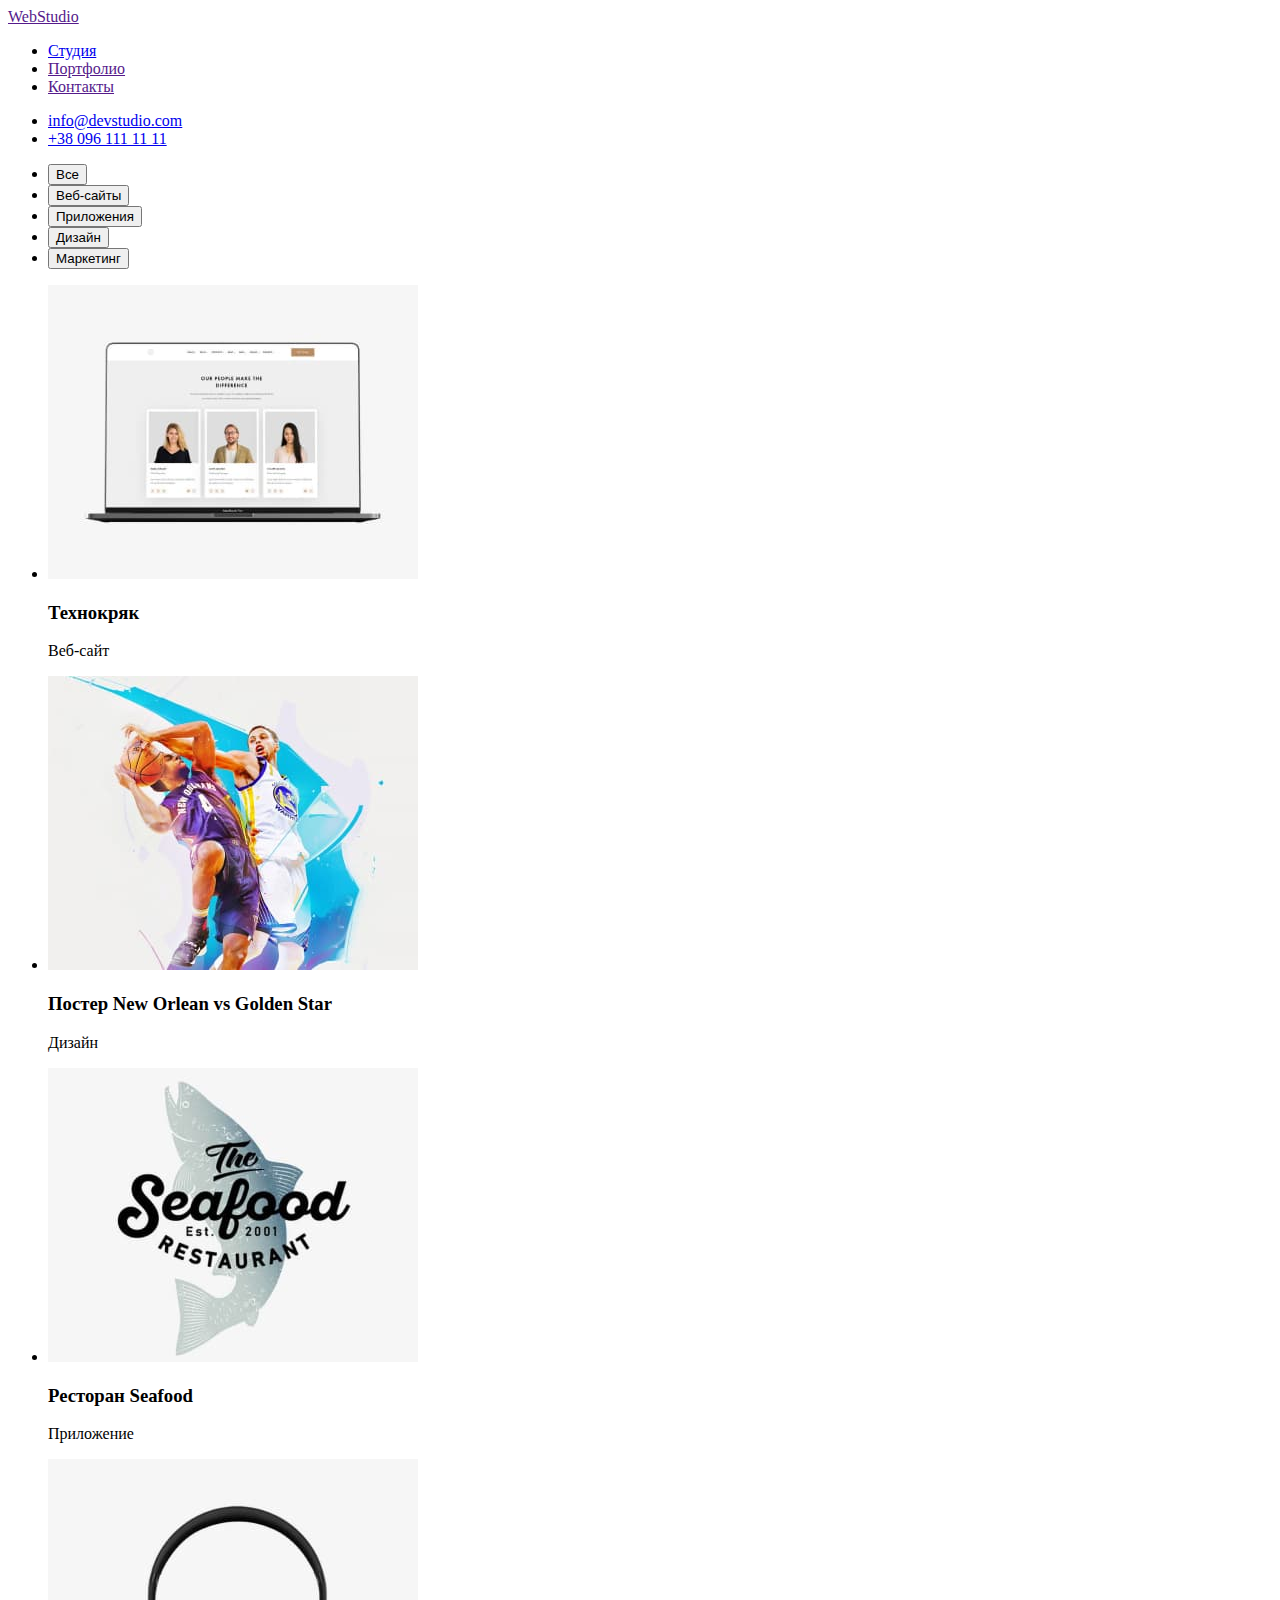
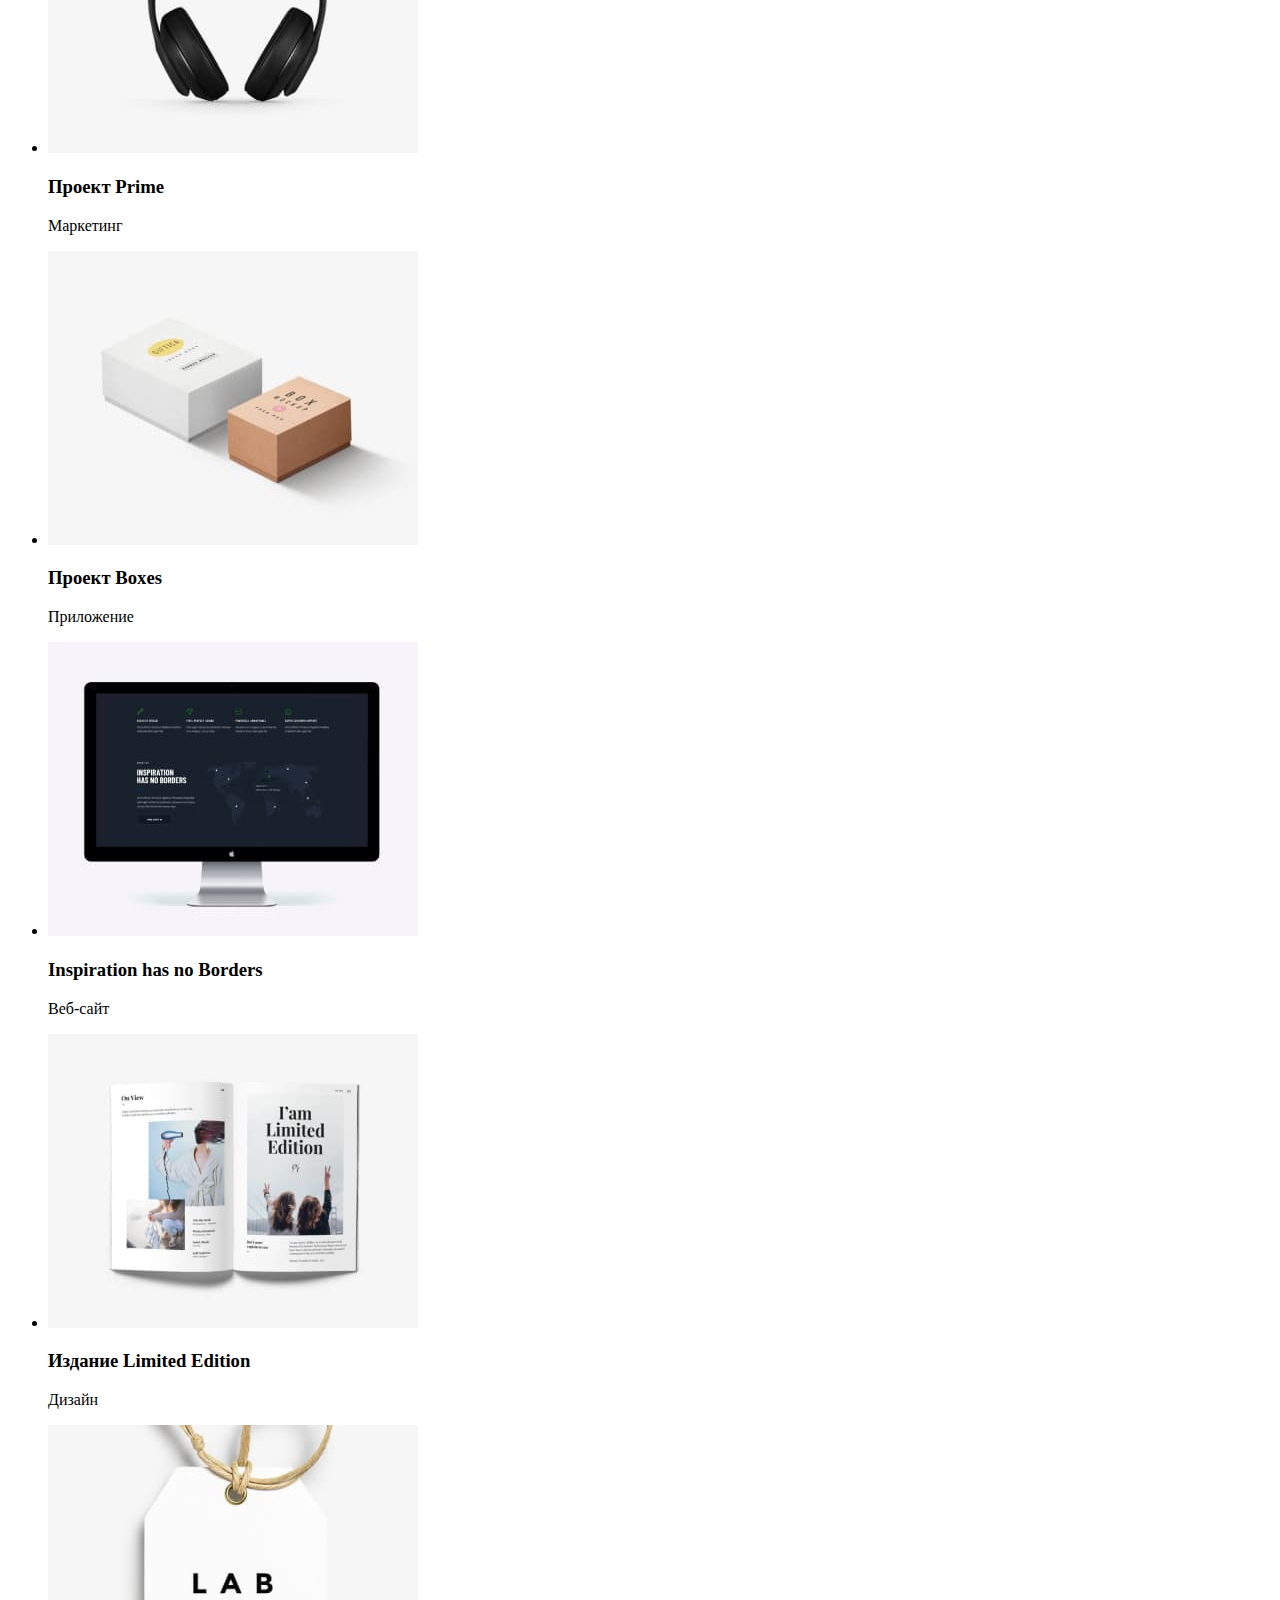
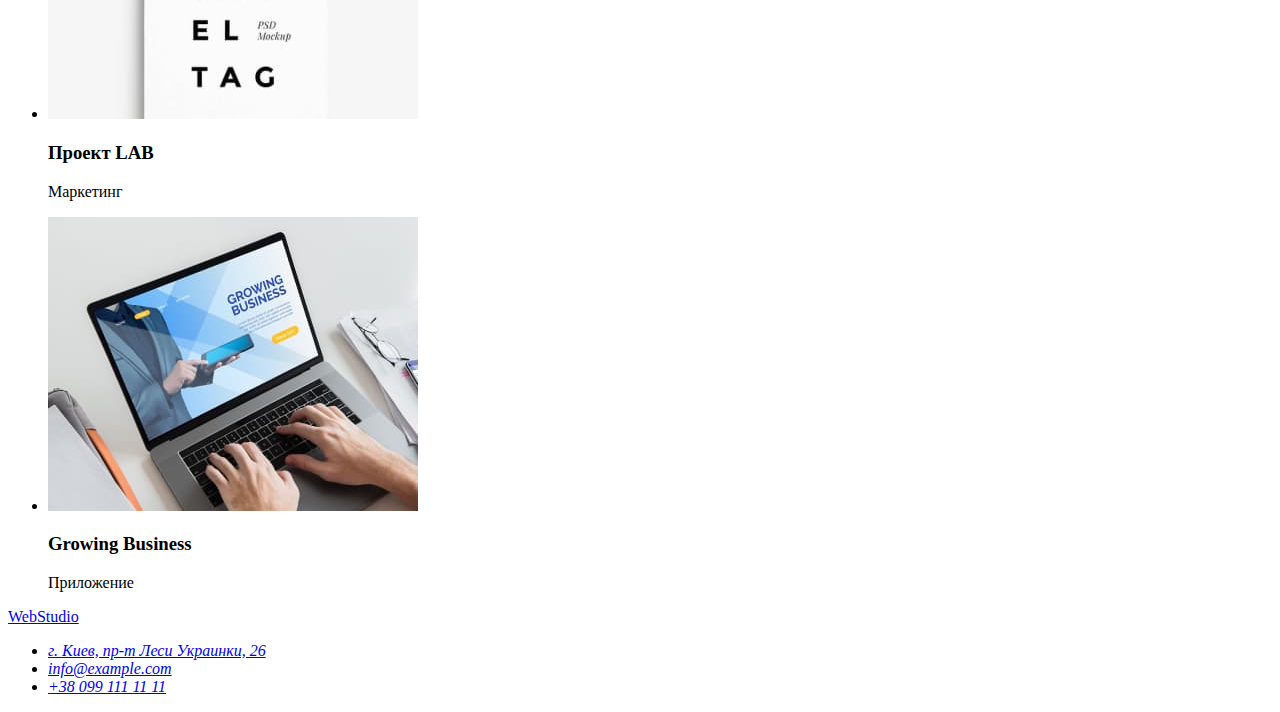
==== portfolio.html @ ba8c4322 "Add start files" ====
<!DOCTYPE html>
<html lang="ru">
  <head>
    <meta charset="UTF-8" />
    <meta http-equiv="X-UA-Compatible" content="IE=edge" />
    <meta name="viewport" content="width=device-width, initial-scale=1.0" />
    <title>Portfolio</title>
  </head>
  <body>
    <header>
      <nav>
        <a href="">WebStudio</a>
        <ul>
          <li>
            <a href="./index.html">Студия</a>
          </li>
          <li>
            <a href="">Портфолио</a>
          </li>
          <li>
            <a href="">Контакты</a>
          </li>
        </ul>
      </nav>
      <ul>
        <li>
          <a href="mailto:info@devstudio.com">info@devstudio.com</a>
        </li>
        <li>
          <a href="tel:+380961111111">+38 096 111 11 11</a>
        </li>
      </ul>
    </header>
    <main>
      <section>
        <h1 hidden>Фильтр проектов</h1>
        <ul>
          <li>
            <button type="button">Все</button>
          </li>
          <li>
            <button type="button">Веб-сайты</button>
          </li>
          <li>
            <button type="button">Приложения</button>
          </li>
          <li>
            <button type="button">Дизайн</button>
          </li>
          <li>
            <button type="button">Маркетинг</button>
          </li>
        </ul>
      </section>
      <section>
        <h2 hidden>Примеры проектов</h2>
        <ul>
          <li>
            <img src="./images/project1.jpg" alt="образец сайта" width="370" height="294" />
            <h3>Технокряк</h3>
            <p>Веб-сайт</p>
          </li>
          <li>
            <img src="./images/project2.jpg" alt="игра в баскетбол" width="370" height="294" />
            <h3>Постер New Orlean vs Golden Star</h3>
            <p>Дизайн</p>
          </li>
          <li>
            <img src="./images/project3.jpg" alt="лого ресторана" width="370" height="294" />
            <h3>Ресторан Seafood</h3>
            <p>Приложение</p>
          </li>
          <li>
            <img src="./images/project4.jpg" alt="наушники" width="370" height="294" />
            <h3>Проект Prime</h3>
            <p>Маркетинг</p>
          </li>
          <li>
            <img src="./images/project5.jpg" alt="две коробки" width="370" height="294" />
            <h3>Проект Boxes</h3>
            <p>Приложение</p>
          </li>
          <li>
            <img
              src="./images/project6.jpg"
              alt="изображение веб-сайта на мониторе"
              width="370"
              height="294"
            />
            <h3 lang="en">Inspiration has no Borders</h3>
            <p>Веб-сайт</p>
          </li>
          <li>
            <img
              src="./images/project7.jpg"
              alt="разворот страниц журнала"
              width="370"
              height="294"
            />
            <h3>Издание Limited Edition</h3>
            <p>Дизайн</p>
          </li>
          <li>
            <img src="./images/project8.jpg" alt="бирка с лого" width="370" height="294" />
            <h3>Проект LAB</h3>
            <p>Маркетинг</p>
          </li>
          <li>
            <img
              src="./images/project9.jpg"
              alt="работа с приложением на ноутбуке"
              width="370"
              height="294"
            />
            <h3 lang="en">Growing Business</h3>
            <p>Приложение</p>
          </li>
        </ul>
      </section>
    </main>
    <footer>
      <a href=" ">WebStudio</a>
      <address>
        <ul>
          <li>
            <a
              href="https://goo.gl/maps/MFCcc29Dd1iXqdY96"
              target="_blank"
              rel="noopener noindex nofollow"
            >
              г. Киев, пр-т Леси Украинки, 26</a
            >
          </li>
          <li><a href="mailto:info@example.com">info@example.com</a></li>
          <li><a href="+380991111111">+38 099 111 11 11</a></li>
        </ul>
      </address>
    </footer>
  </body>
</html>
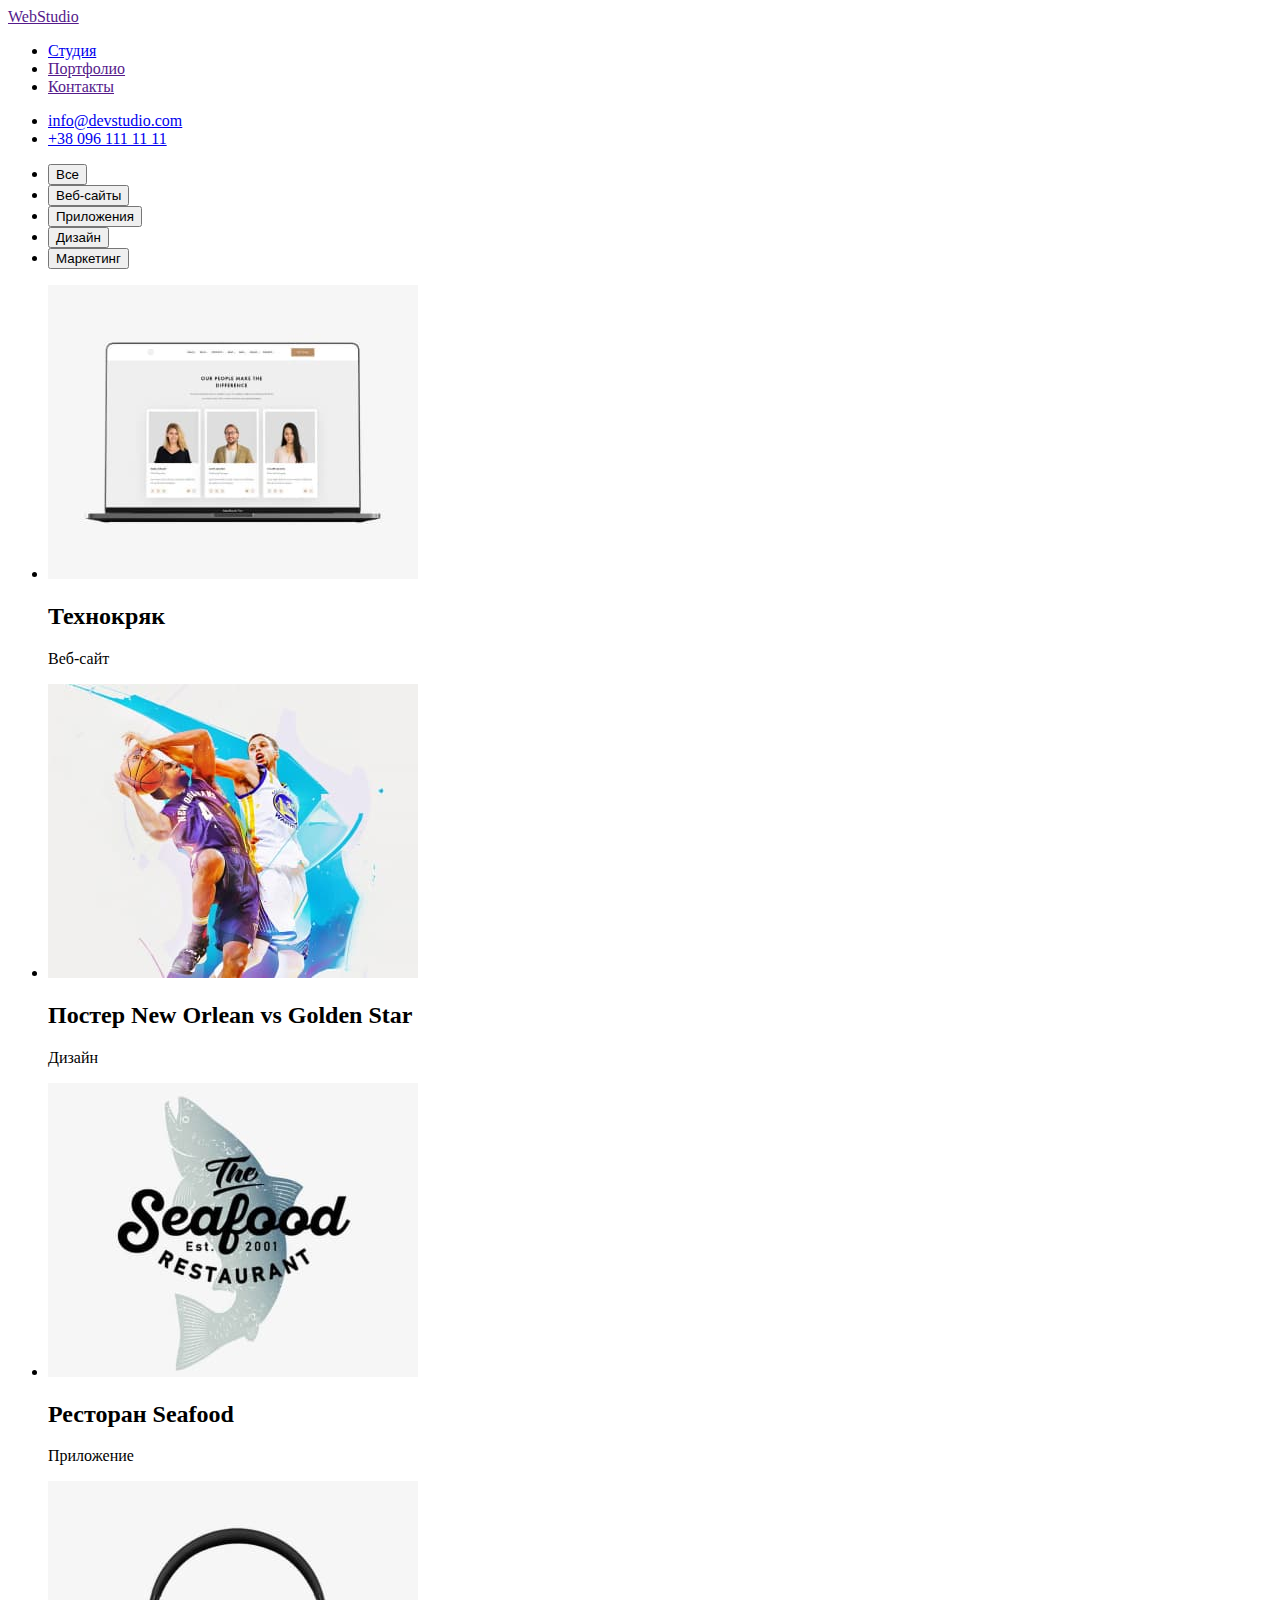
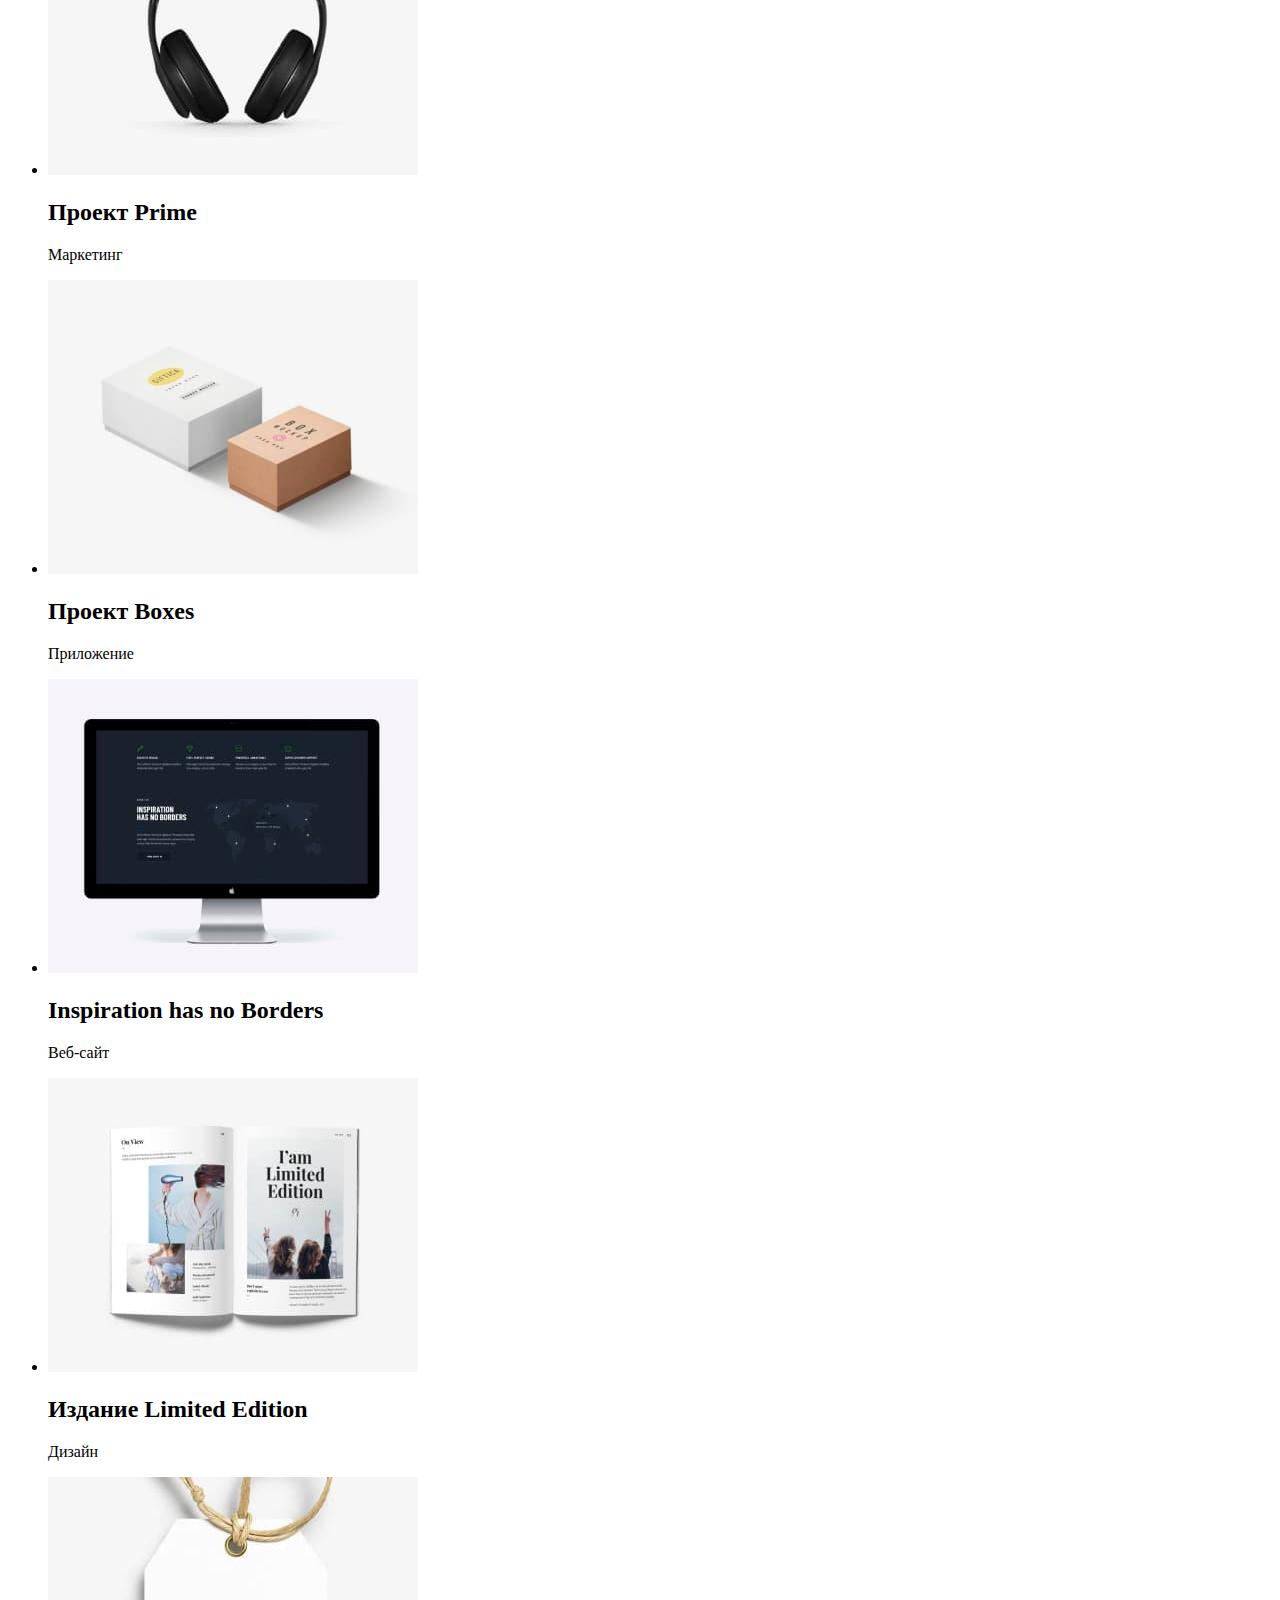
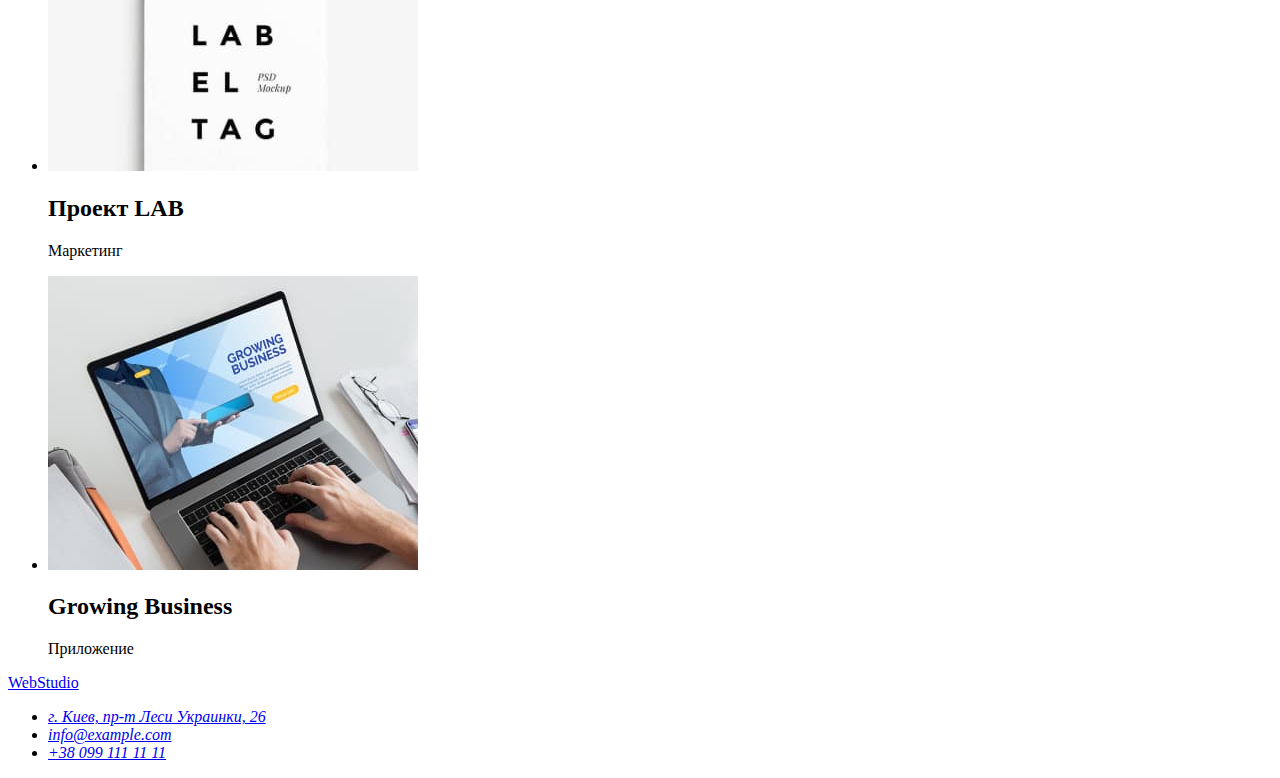
==== commit 86143355: "Add font family" ====
--- a/portfolio.html
+++ b/portfolio.html
@@ -4,6 +4,13 @@
     <meta charset="UTF-8" />
     <meta http-equiv="X-UA-Compatible" content="IE=edge" />
     <meta name="viewport" content="width=device-width, initial-scale=1.0" />
+    <link rel="stylesheet" href="./css/styles.css" />
+    <link rel="preconnect" href="https://fonts.googleapis.com" />
+    <link rel="preconnect" href="https://fonts.gstatic.com" crossorigin />
+    <link
+      href="https://fonts.googleapis.com/css2?family=Oleo+Script&family=Raleway:wght@700&family=Roboto:wght@400;500;700;900&display=swap"
+      rel="stylesheet"
+    />
     <title>Portfolio</title>
   </head>
   <body>
@@ -51,33 +58,30 @@
             <button type="button">Маркетинг</button>
           </li>
         </ul>
-      </section>
-      <section>
-        <h2 hidden>Примеры проектов</h2>
         <ul>
           <li>
             <img src="./images/project1.jpg" alt="образец сайта" width="370" height="294" />
-            <h3>Технокряк</h3>
+            <h2>Технокряк</h2>
             <p>Веб-сайт</p>
           </li>
           <li>
             <img src="./images/project2.jpg" alt="игра в баскетбол" width="370" height="294" />
-            <h3>Постер New Orlean vs Golden Star</h3>
+            <h2>Постер New Orlean vs Golden Star</h2>
             <p>Дизайн</p>
           </li>
           <li>
             <img src="./images/project3.jpg" alt="лого ресторана" width="370" height="294" />
-            <h3>Ресторан Seafood</h3>
+            <h2>Ресторан Seafood</h2>
             <p>Приложение</p>
           </li>
           <li>
             <img src="./images/project4.jpg" alt="наушники" width="370" height="294" />
-            <h3>Проект Prime</h3>
+            <h2>Проект Prime</h2>
             <p>Маркетинг</p>
           </li>
           <li>
             <img src="./images/project5.jpg" alt="две коробки" width="370" height="294" />
-            <h3>Проект Boxes</h3>
+            <h2>Проект Boxes</h2>
             <p>Приложение</p>
           </li>
           <li>
@@ -87,7 +91,7 @@
               width="370"
               height="294"
             />
-            <h3 lang="en">Inspiration has no Borders</h3>
+            <h2 lang="en">Inspiration has no Borders</h2>
             <p>Веб-сайт</p>
           </li>
           <li>
@@ -97,12 +101,12 @@
               width="370"
               height="294"
             />
-            <h3>Издание Limited Edition</h3>
+            <h2>Издание Limited Edition</h2>
             <p>Дизайн</p>
           </li>
           <li>
             <img src="./images/project8.jpg" alt="бирка с лого" width="370" height="294" />
-            <h3>Проект LAB</h3>
+            <h2>Проект LAB</h2>
             <p>Маркетинг</p>
           </li>
           <li>
@@ -112,7 +116,7 @@
               width="370"
               height="294"
             />
-            <h3 lang="en">Growing Business</h3>
+            <h2 lang="en">Growing Business</h2>
             <p>Приложение</p>
           </li>
         </ul>
--- a/css/styles.css
+++ b/css/styles.css
@@ -0,0 +1,2 @@
+body {
+}
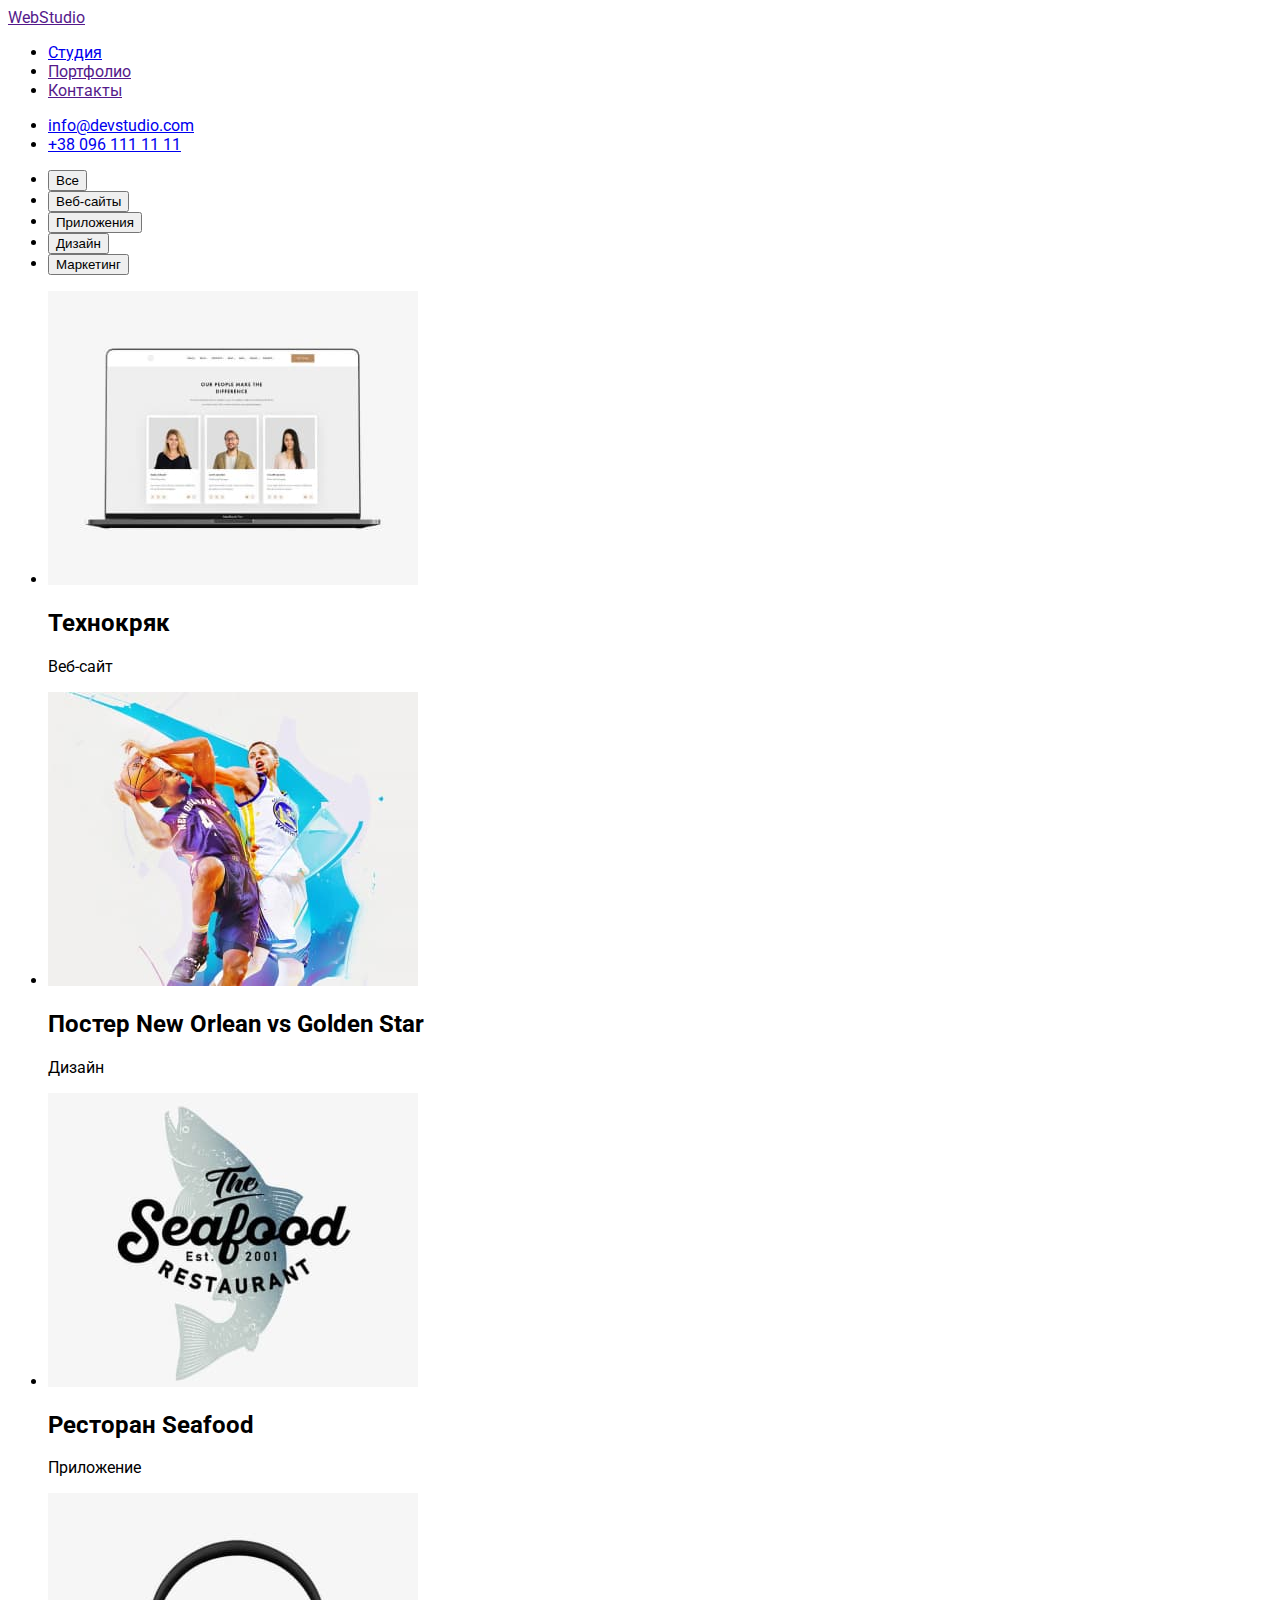
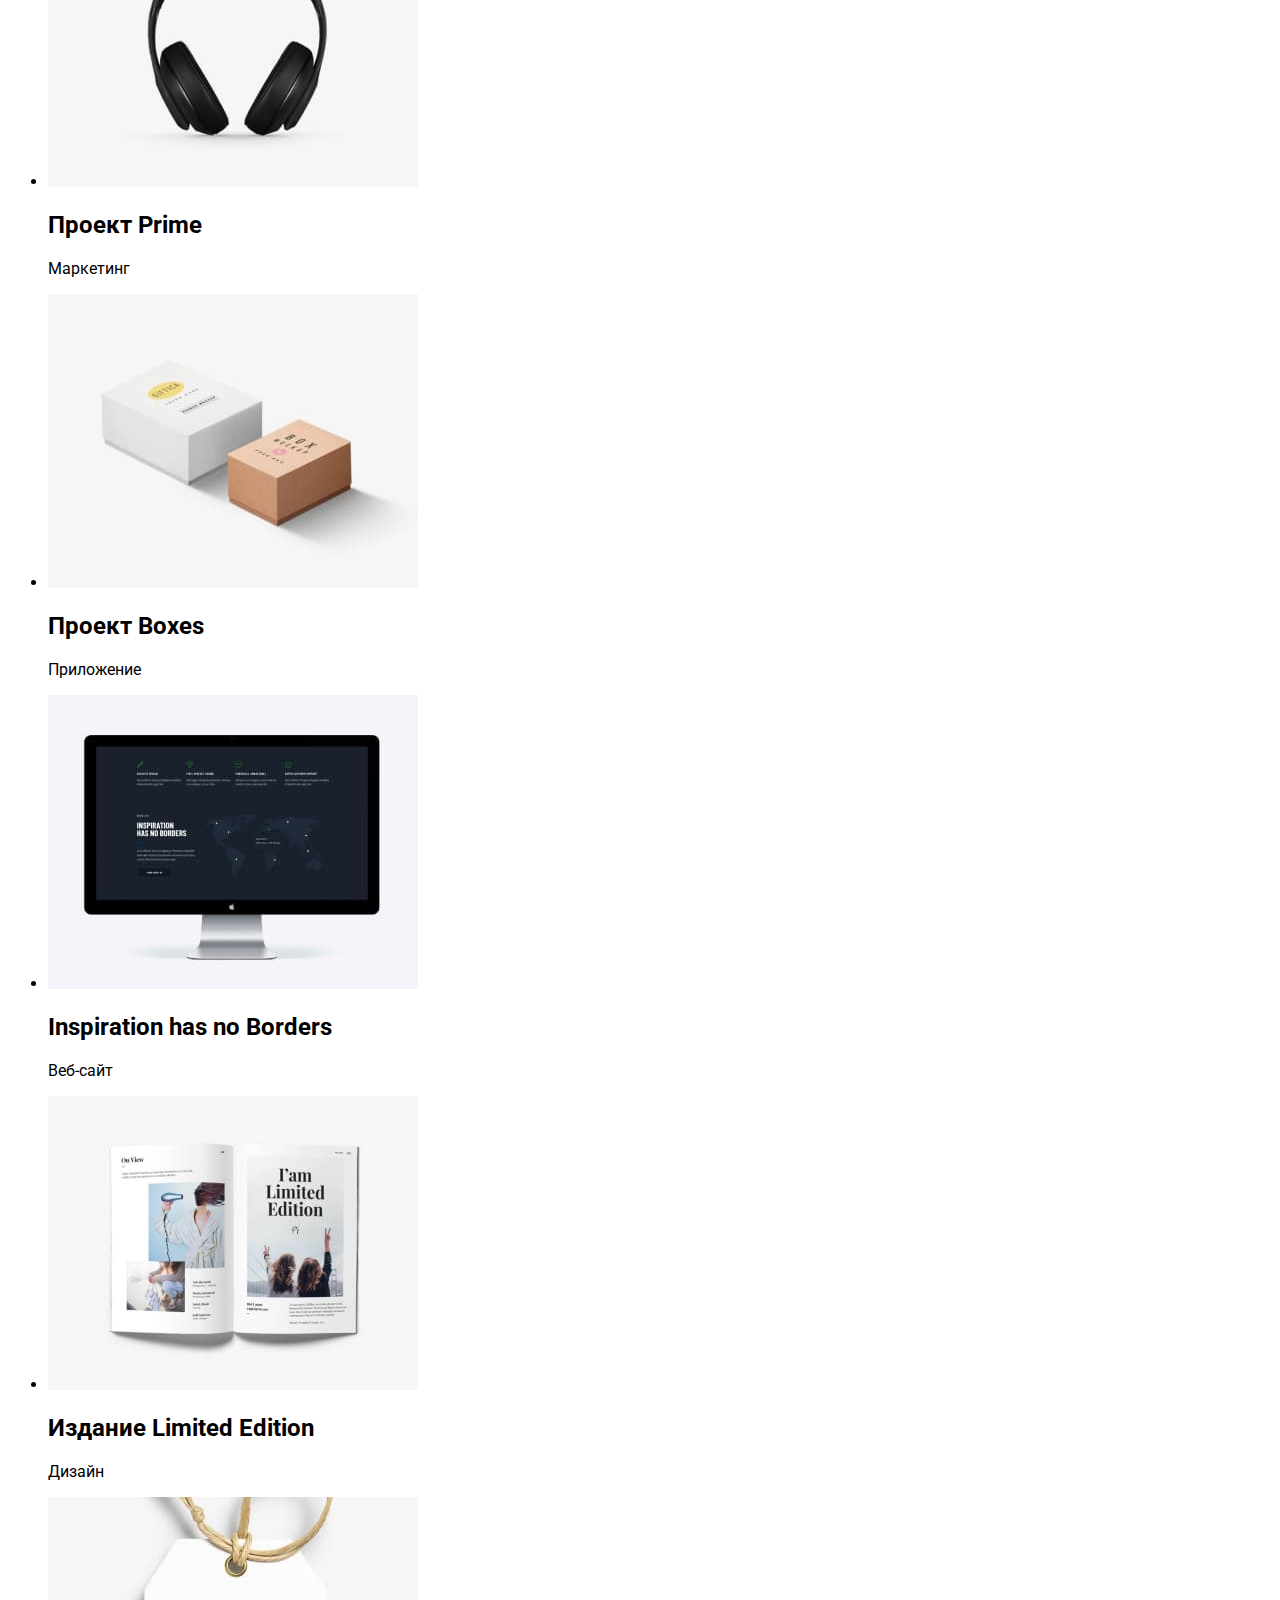
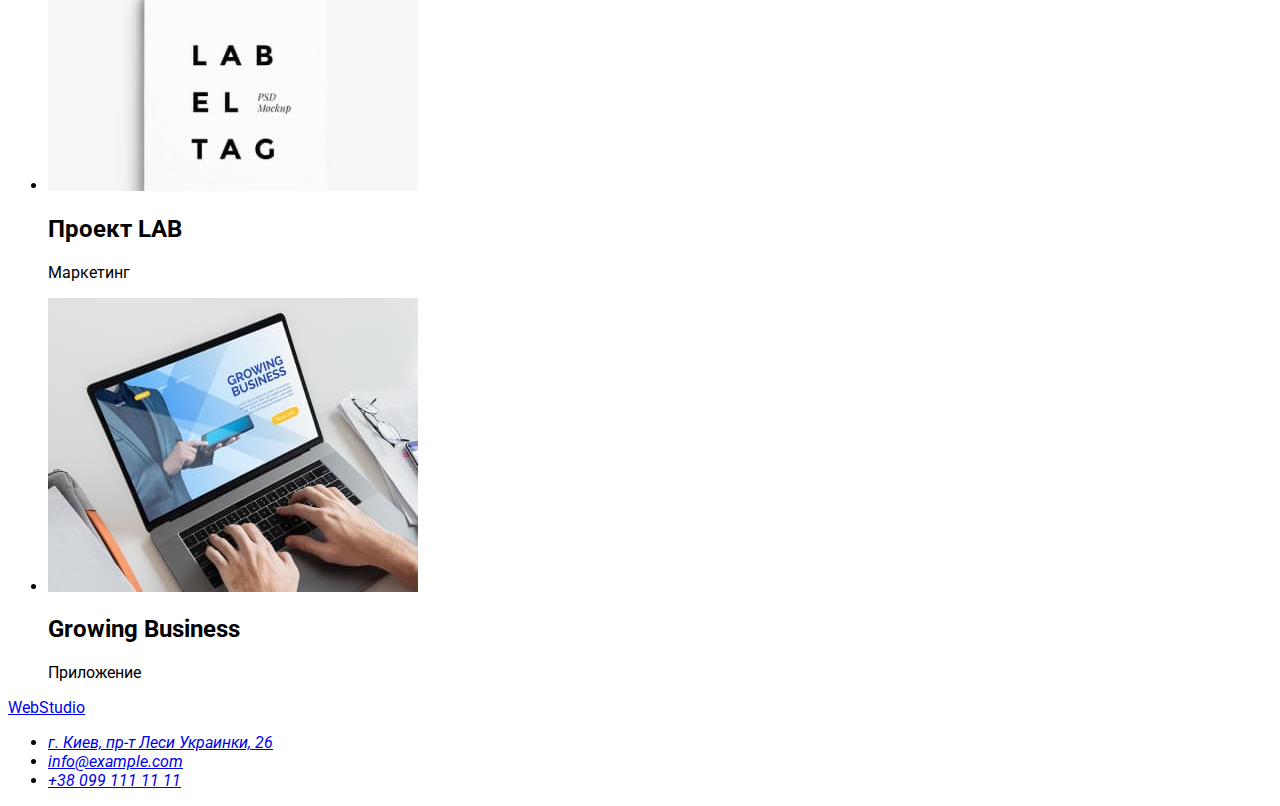
==== commit 579a4188: "Add header and hero styles" ====
--- a/portfolio.html
+++ b/portfolio.html
@@ -4,13 +4,13 @@
     <meta charset="UTF-8" />
     <meta http-equiv="X-UA-Compatible" content="IE=edge" />
     <meta name="viewport" content="width=device-width, initial-scale=1.0" />
-    <link rel="stylesheet" href="./css/styles.css" />
     <link rel="preconnect" href="https://fonts.googleapis.com" />
     <link rel="preconnect" href="https://fonts.gstatic.com" crossorigin />
     <link
       href="https://fonts.googleapis.com/css2?family=Oleo+Script&family=Raleway:wght@700&family=Roboto:wght@400;500;700;900&display=swap"
       rel="stylesheet"
     />
+    <link rel="stylesheet" href="./css/styles.css" />
     <title>Portfolio</title>
   </head>
   <body>
--- a/css/styles.css
+++ b/css/styles.css
@@ -1,2 +1,105 @@
+:root {
+    --header-color: ;
+    --main-title-color: 
+    --second-title-color: 
+    --main-btn-color: 
+    --second-btn-color: 
+    --accent-color: 
+  }
 body {
+    font-family: "Roboto", Tahoma, sans-serif;
+}  
+.link {
+    text-decoration: none;
 }
+.list {
+    list-style: none;
+  }
+.visually-hidden {
+     position: absolute;
+    white-space: nowrap;
+    width: 1px;
+    height: 1px;
+    overflow: hidden;
+    border: 0;
+    padding: 0;
+    clip: rect(0 0 0 0);
+    clip-path: inset(50%);
+    margin: -1px;
+  }
+
+  /* -------------HEADER------------- */
+.header {
+    background-color: #FFFFFF;
+  }
+.header-logo-first {
+    font-family: 'Raleway';
+    font-style: normal;
+    font-weight: 700;
+    font-size: 26px;
+    line-height: 1.19;
+    letter-spacing: 0.03em;
+    color: #2196F3;
+}
+.header-logo-second {
+    font-family: 'Raleway';
+    font-style: normal;
+    font-weight: 700;
+    font-size: 26px;
+    line-height: 1.19;
+    letter-spacing: 0.03em;
+    color: #000000;
+}
+.header-link {
+    font-weight: 500;
+    font-size: 14px;
+    line-height: 1.14;
+    letter-spacing: 0.02em;
+    color: #212121;
+}
+.header-link:hover,
+.header-link:focus {
+  color: #2196F3;
+}
+.header-mail {
+    font-weight: 500;
+    font-size: 14px;
+    line-height: 1.14;
+    letter-spacing: 0.02em;
+    color: #757575;
+}
+.header-mail:hover,
+.header-mail:focus {
+    color: #2196F3;
+}
+.header-tel {
+font-weight: 500;
+font-size: 14px;
+line-height: 1.14;
+letter-spacing: 0.02em;
+color: #757575;
+}
+/* -------------HERO------------- */
+.hero {
+    background-color: #2F303A;
+}
+.hero-title {
+font-size: 44px;
+line-height: 1.36;
+text-align: center;
+letter-spacing: 0.06em;
+text-transform: uppercase;
+color: #FFFFFF;
+}
+.hero-btn {
+font-family: 'Roboto';
+font-style: normal;
+font-weight: 700;
+font-size: 16px;
+line-height: 1.8;
+letter-spacing: 0.06em;
+color: #FFFFFF;
+background-color: #2196F3;
+}
+/* -------------FEATURES------------- */
+
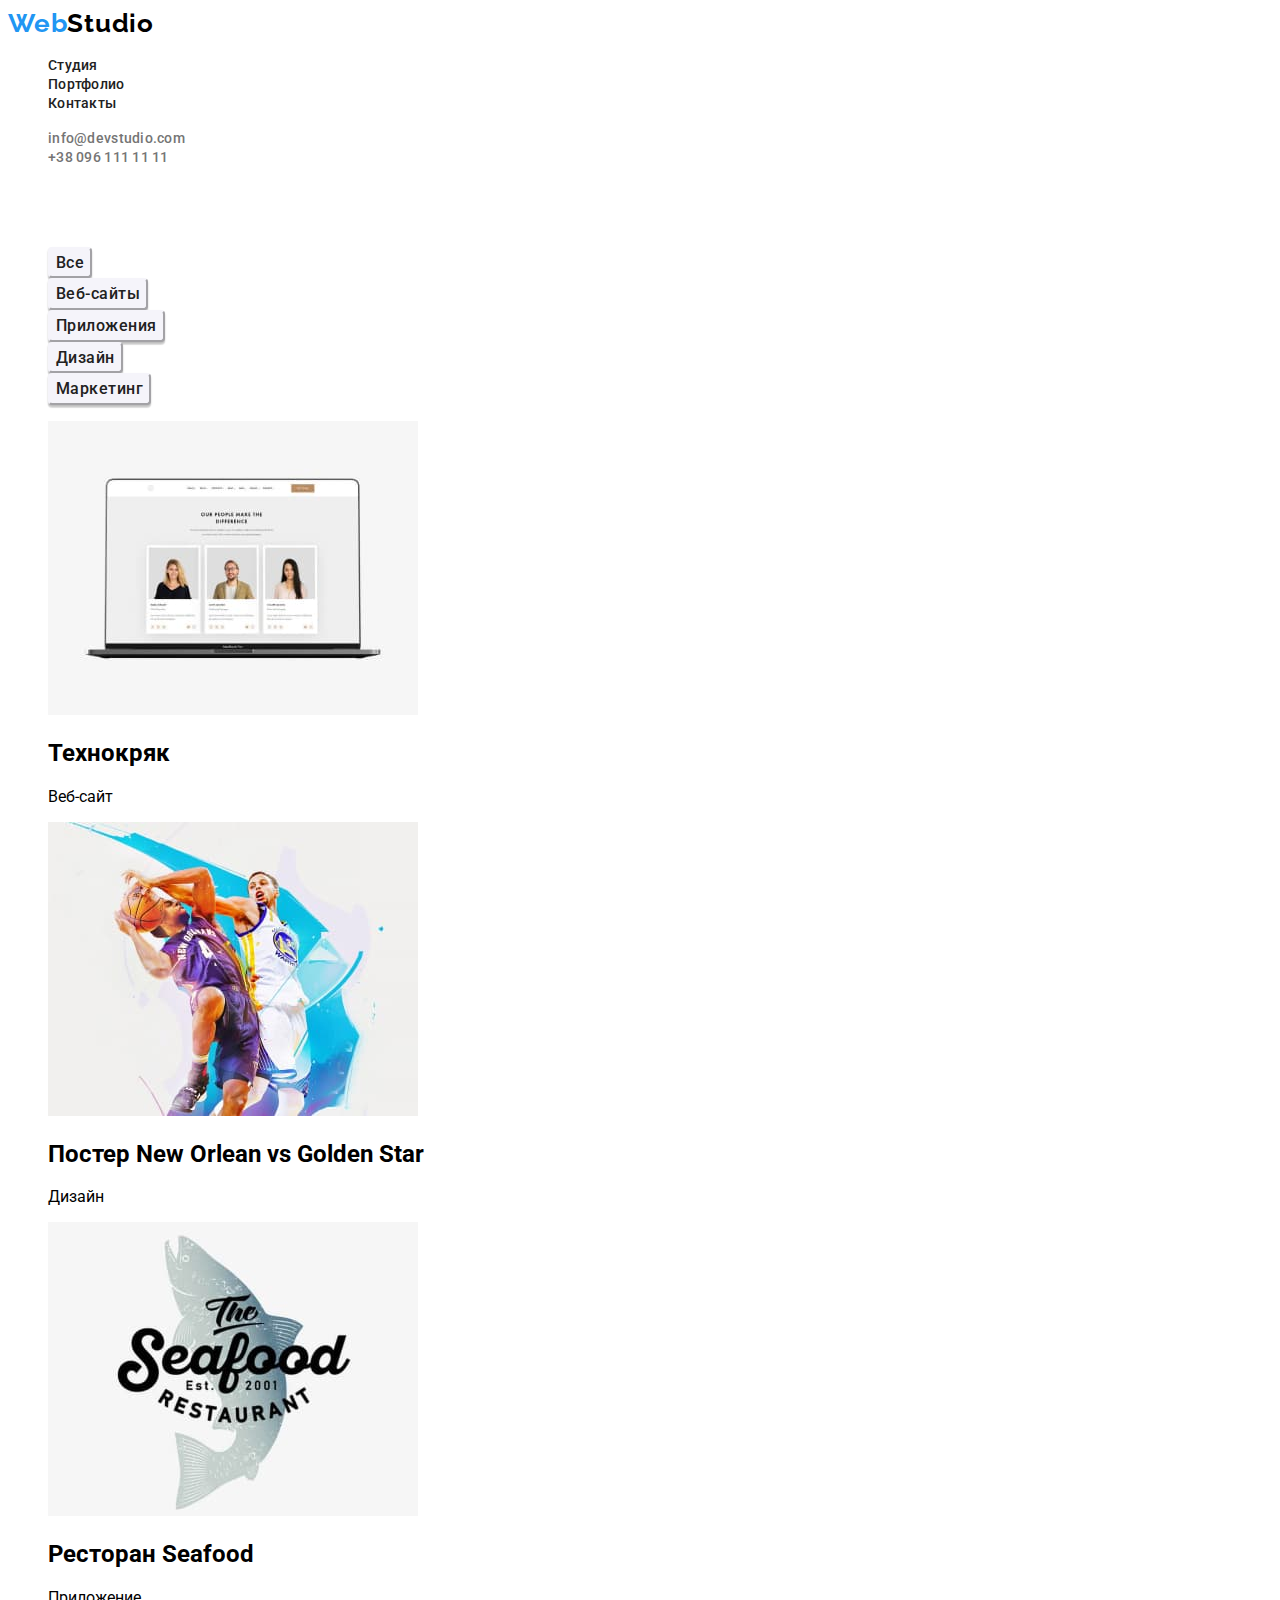
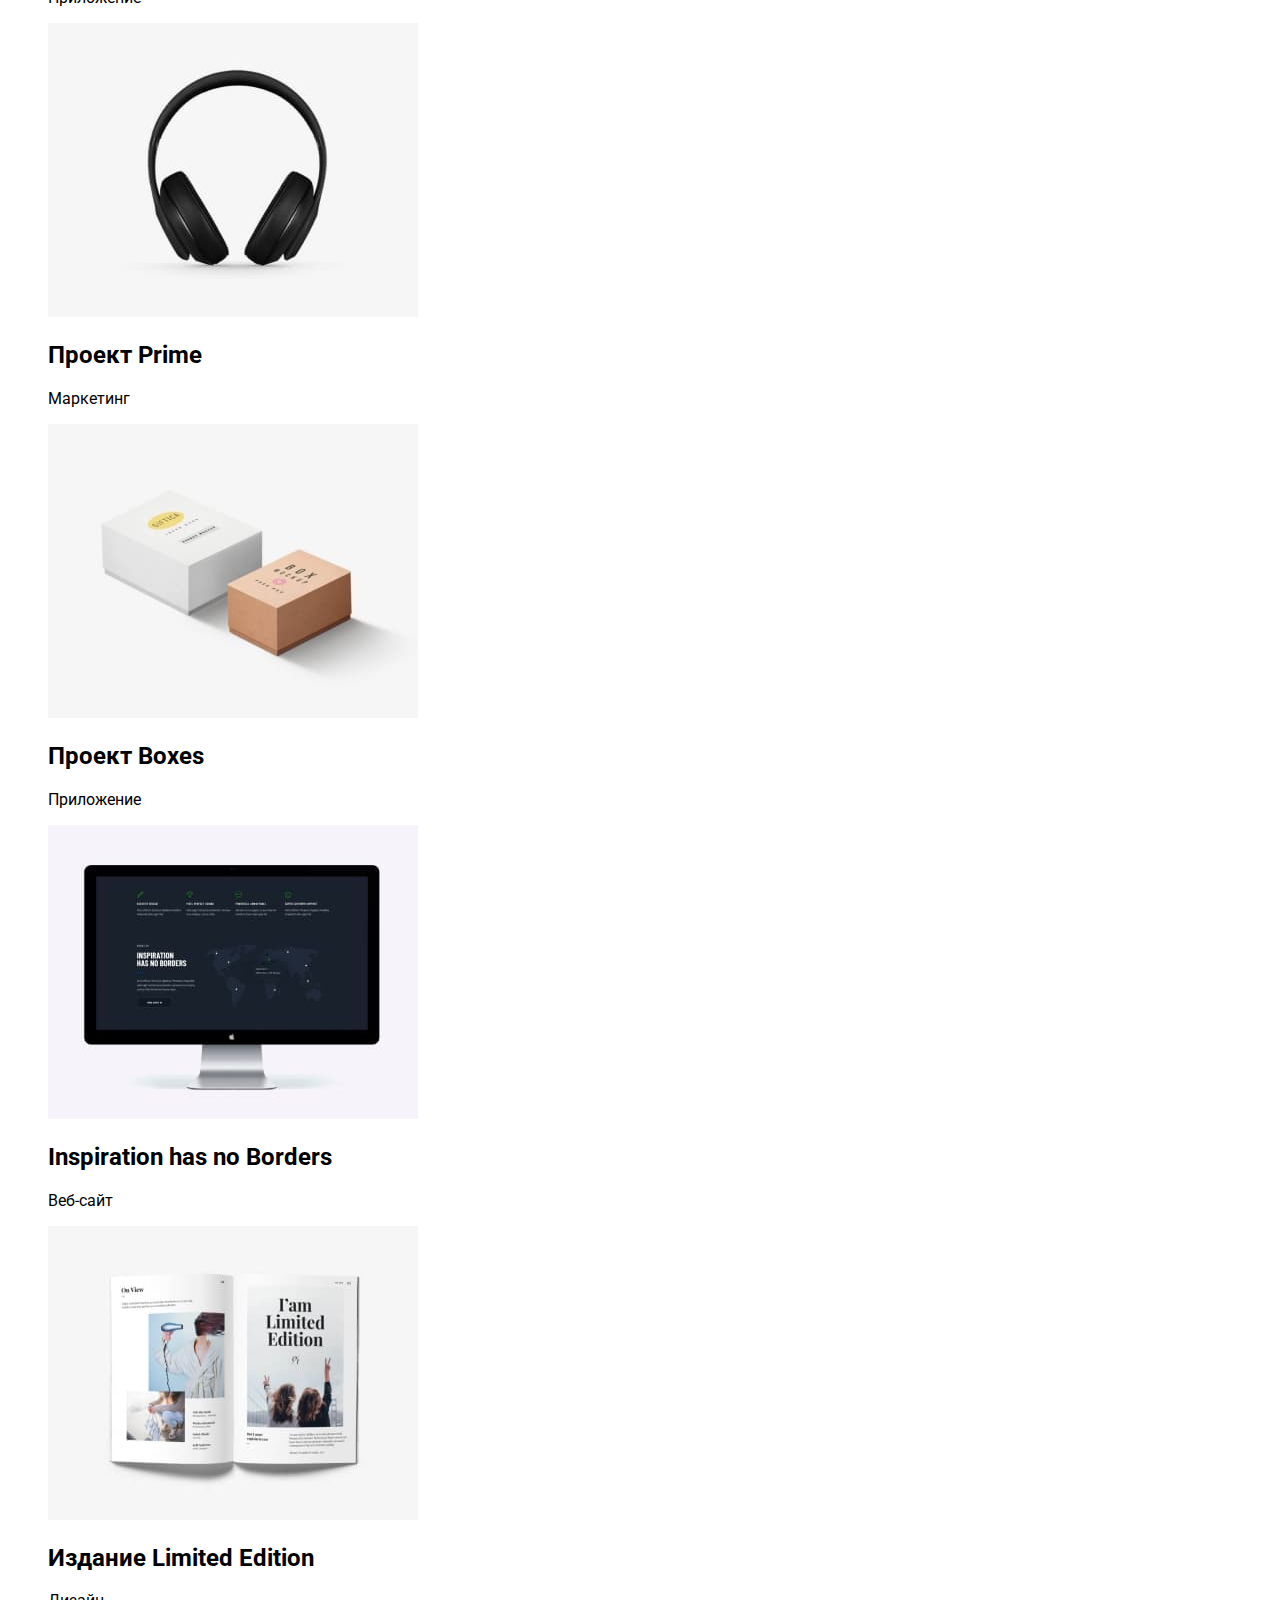
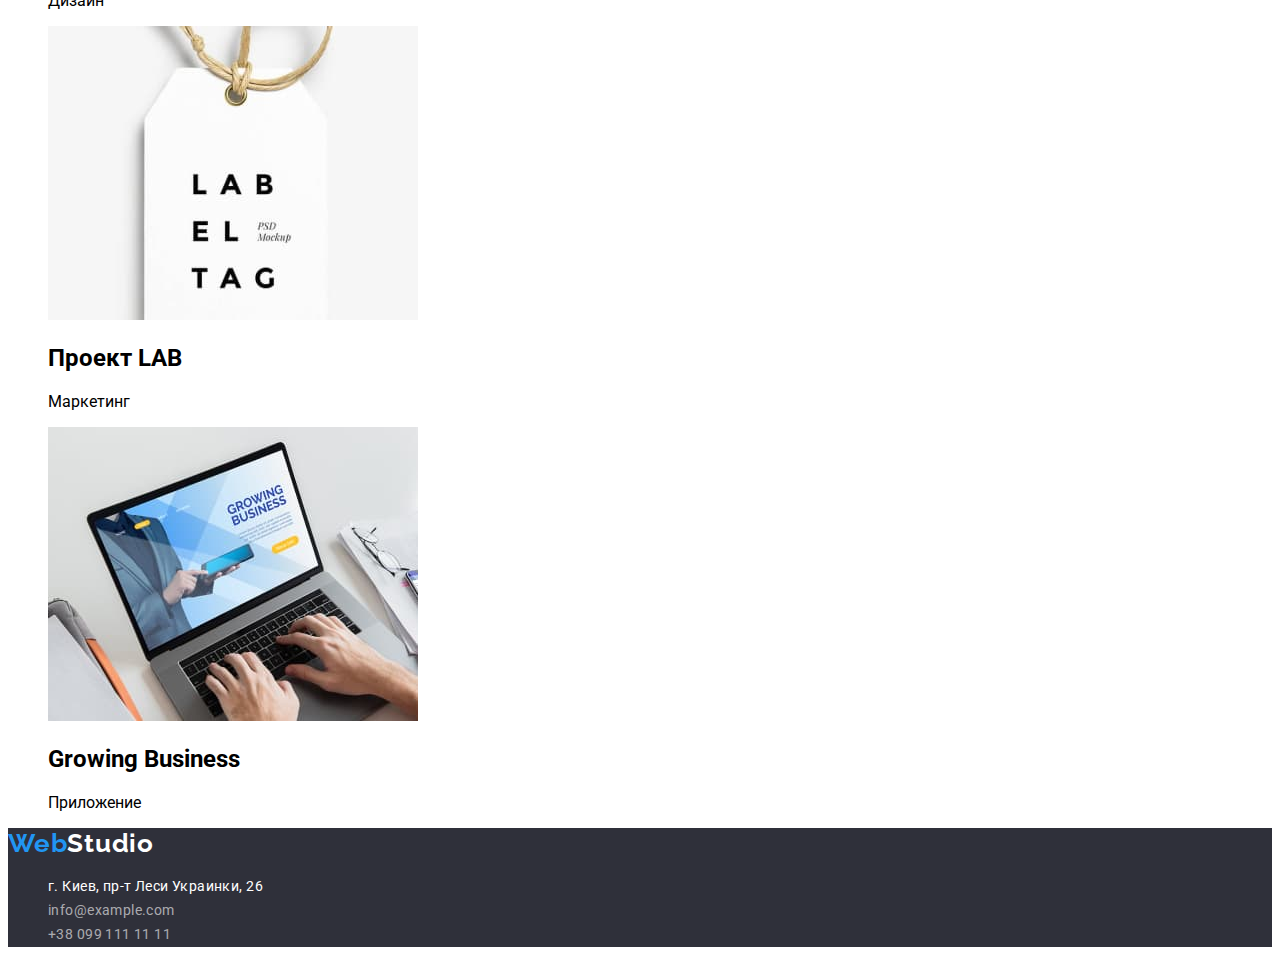
==== commit 5dccbf8f: "Add start styles portfolio file" ====
--- a/portfolio.html
+++ b/portfolio.html
@@ -14,77 +14,77 @@
     <title>Portfolio</title>
   </head>
   <body>
-    <header>
-      <nav>
-        <a href="">WebStudio</a>
-        <ul>
-          <li>
-            <a href="./index.html">Студия</a>
+    <header class="header">
+      <nav class="header-navigation">
+        <a href="" class="webstudio web link">Web<span class="webstudio studio">Studio</span></a>
+        <ul class="header-list list">
+          <li class="header-item">
+            <a href="./index.html" class="header-link link">Студия</a>
           </li>
-          <li>
-            <a href="">Портфолио</a>
+          <li class="header-item">
+            <a href="" class="header-link link">Портфолио</a>
           </li>
-          <li>
-            <a href="">Контакты</a>
+          <li class="header-item">
+            <a href="" class="header-link link">Контакты</a>
           </li>
         </ul>
       </nav>
-      <ul>
-        <li>
-          <a href="mailto:info@devstudio.com">info@devstudio.com</a>
+      <ul class="header-contact-list list">
+        <li class="header-contact-item">
+          <a class="header-mail link" href="mailto:info@devstudio.com">info@devstudio.com</a>
         </li>
-        <li>
-          <a href="tel:+380961111111">+38 096 111 11 11</a>
+        <li class="header-contact-item">
+          <a class="header-tel link" href="tel:+380961111111">+38 096 111 11 11</a>
         </li>
       </ul>
     </header>
     <main>
-      <section>
-        <h1 hidden>Фильтр проектов</h1>
-        <ul>
-          <li>
-            <button type="button">Все</button>
+      <section class="project-filters">
+        <h1 class="project-filters-title">Фильтр проектов</h1>
+        <ul class="button-list list">
+          <li class="button-list-item">
+            <button class="filter-btn" type="button">Все</button>
           </li>
-          <li>
-            <button type="button">Веб-сайты</button>
+          <li class="button-list-item">
+            <button class="filter-btn" type="button">Веб-сайты</button>
           </li>
-          <li>
-            <button type="button">Приложения</button>
+          <li class="button-list-item">
+            <button class="filter-btn" type="button">Приложения</button>
           </li>
-          <li>
-            <button type="button">Дизайн</button>
+          <li class="button-list-item">
+            <button class="filter-btn" type="button">Дизайн</button>
           </li>
-          <li>
-            <button type="button">Маркетинг</button>
+          <li class="button-list-item">
+            <button class="filter-btn" type="button">Маркетинг</button>
           </li>
         </ul>
-        <ul>
-          <li>
+        <ul class="project-list list">
+          <li class="project-list-item">
             <img src="./images/project1.jpg" alt="образец сайта" width="370" height="294" />
             <h2>Технокряк</h2>
             <p>Веб-сайт</p>
           </li>
-          <li>
+          <li class="project-list-item">
             <img src="./images/project2.jpg" alt="игра в баскетбол" width="370" height="294" />
             <h2>Постер New Orlean vs Golden Star</h2>
             <p>Дизайн</p>
           </li>
-          <li>
+          <li class="project-list-item">
             <img src="./images/project3.jpg" alt="лого ресторана" width="370" height="294" />
             <h2>Ресторан Seafood</h2>
             <p>Приложение</p>
           </li>
-          <li>
+          <li class="project-list-item">
             <img src="./images/project4.jpg" alt="наушники" width="370" height="294" />
             <h2>Проект Prime</h2>
             <p>Маркетинг</p>
           </li>
-          <li>
+          <li class="project-list-item">
             <img src="./images/project5.jpg" alt="две коробки" width="370" height="294" />
             <h2>Проект Boxes</h2>
             <p>Приложение</p>
           </li>
-          <li>
+          <li class="project-list-item">
             <img
               src="./images/project6.jpg"
               alt="изображение веб-сайта на мониторе"
@@ -94,7 +94,7 @@
             <h2 lang="en">Inspiration has no Borders</h2>
             <p>Веб-сайт</p>
           </li>
-          <li>
+          <li class="project-list-item">
             <img
               src="./images/project7.jpg"
               alt="разворот страниц журнала"
@@ -104,12 +104,12 @@
             <h2>Издание Limited Edition</h2>
             <p>Дизайн</p>
           </li>
-          <li>
+          <li class="project-list-item">
             <img src="./images/project8.jpg" alt="бирка с лого" width="370" height="294" />
             <h2>Проект LAB</h2>
             <p>Маркетинг</p>
           </li>
-          <li>
+          <li class="project-list-item">
             <img
               src="./images/project9.jpg"
               alt="работа с приложением на ноутбуке"
@@ -122,12 +122,15 @@
         </ul>
       </section>
     </main>
-    <footer>
-      <a href=" ">WebStudio</a>
-      <address>
-        <ul>
-          <li>
+    <footer class="footer">
+      <a href=" " class="webstudio web link"
+        >Web<span class="webstudio footer-studio">Studio</span></a
+      >
+      <address class="footer-contacts">
+        <ul class="footer-contact-list list">
+          <li class="footer-contact-item">
             <a
+              class="footer-adress link"
               href="https://goo.gl/maps/MFCcc29Dd1iXqdY96"
               target="_blank"
               rel="noopener noindex nofollow"
@@ -135,8 +138,12 @@
               г. Киев, пр-т Леси Украинки, 26</a
             >
           </li>
-          <li><a href="mailto:info@example.com">info@example.com</a></li>
-          <li><a href="+380991111111">+38 099 111 11 11</a></li>
+          <li class="footer-contact-item">
+            <a class="footer-mail link" href="mailto:info@example.com">info@example.com</a>
+          </li>
+          <li class="footer-contact-item">
+            <a class="footer-tel link" href="+380991111111">+38 099 111 11 11</a>
+          </li>
         </ul>
       </address>
     </footer>
--- a/css/styles.css
+++ b/css/styles.css
@@ -15,40 +15,23 @@
 .list {
     list-style: none;
   }
-.visually-hidden {
-     position: absolute;
-    white-space: nowrap;
-    width: 1px;
-    height: 1px;
-    overflow: hidden;
-    border: 0;
-    padding: 0;
-    clip: rect(0 0 0 0);
-    clip-path: inset(50%);
-    margin: -1px;
-  }
-
-  /* -------------HEADER------------- */
+
+/* -------------Header------------- */
 .header {
     background-color: #FFFFFF;
   }
-.header-logo-first {
-    font-family: 'Raleway';
-    font-style: normal;
-    font-weight: 700;
-    font-size: 26px;
-    line-height: 1.19;
-    letter-spacing: 0.03em;
-    color: #2196F3;
-}
-.header-logo-second {
-    font-family: 'Raleway';
-    font-style: normal;
-    font-weight: 700;
-    font-size: 26px;
-    line-height: 1.19;
-    letter-spacing: 0.03em;
-    color: #000000;
+.webstudio {
+  font-family: 'Raleway';
+font-weight: 700;
+font-size: 26px;
+line-height: 1.19;
+letter-spacing: 0.03em;
+}
+.web {
+  color: #2196F3;
+}
+.studio {
+  color: #000000;
 }
 .header-link {
     font-weight: 500;
@@ -61,7 +44,8 @@
 .header-link:focus {
   color: #2196F3;
 }
-.header-mail {
+.header-mail,
+.header-tel {
     font-weight: 500;
     font-size: 14px;
     line-height: 1.14;
@@ -69,17 +53,13 @@
     color: #757575;
 }
 .header-mail:hover,
-.header-mail:focus {
+.header-mail:focus,
+.header-tel:hover,
+.header-tel:focus {
     color: #2196F3;
 }
-.header-tel {
-font-weight: 500;
-font-size: 14px;
-line-height: 1.14;
-letter-spacing: 0.02em;
-color: #757575;
-}
-/* -------------HERO------------- */
+
+/* -------------Hero------------- */
 .hero {
     background-color: #2F303A;
 }
@@ -101,5 +81,120 @@
 color: #FFFFFF;
 background-color: #2196F3;
 }
-/* -------------FEATURES------------- */
-
+.hero-btn:hover,
+.hero-btn:focus {
+  background-color: #188CE8;
+}
+/* -------------Особенности------------- */
+.features-text-title {
+font-size: 14px;
+line-height: 1.14;
+letter-spacing: 0.03em;
+text-transform: uppercase;
+color: #212121;
+}
+.features-text {
+font-weight: 400;
+font-size: 14px;
+line-height: 1.71;
+letter-spacing: 0.03em;
+color: #757575;  
+}
+/* -------------Чем мы занимаемся------------- */
+.working-title {
+font-size: 36px;
+line-height: 1.16;
+letter-spacing: 0.03em;
+color: #212121;
+}
+/* -------------Наша команда------------- */
+.team {
+  background-color: #F5F4FA;
+}
+.team-list {
+  background-color: #FFFFFF;
+}
+.team-title {
+font-size: 36px;
+line-height: 1.16;
+letter-spacing: 0.03em;
+color: #212121;
+}
+.team-item-title {
+font-weight: 500;
+font-size: 16px;
+line-height: 1.18;
+text-align: center;
+letter-spacing: 0.03em;
+color: #212121;
+}
+.team-item-text {
+font-size: 16px;
+line-height: 1.18;
+text-align: center;
+letter-spacing: 0.03em;
+color: #757575;
+}
+/* -------------Footer------------- */
+.footer {
+  background-color: #2F303A;
+}
+.footer-studio {
+  color: #FFFFFF;
+}
+.footer-adress {
+font-style: normal;
+font-size: 14px;
+line-height: 1.71;
+letter-spacing: 0.03em;
+color: #FFFFFF;
+}
+.footer-mail,
+.footer-tel {
+font-style: normal;
+font-size: 14px;
+line-height: 1.71;
+letter-spacing: 0.03em;
+color: rgba(255, 255, 255, 0.6);
+}
+.footer-adress:hover,
+.footer-adress:focus,
+.footer-mail:hover,
+.footer-mail:focus,
+.footer-tel:hover,
+.footer-tel:focus {
+  color: #2196F3;
+}
+
+/* -------------ПОРТФОЛИО------------- */
+/* -------------Фильтр------------- */
+
+.project-filters-title {
+  visibility: hidden;
+}
+.filter-btn {
+  font-family:'Roboto';;
+font-weight: 500;
+font-size: 16px;
+line-height: 1.6;
+text-align: center;
+letter-spacing: 0.03em;
+color: #212121;
+background-color: #F5F4FA;
+border-color: #F5F4FA;
+border-radius: 4px;
+cursor: pointer;
+box-shadow: 0px 3px 1px rgba(0, 0, 0, 0.1), 0px 1px 2px rgba(0, 0, 0, 0.08), 0px 2px 2px rgba(0, 0, 0, 0.12);
+}
+.filter-btn:hover,
+.filter-btn:focus {
+  color: #FFFFFF;
+  border-color: #2196F3;
+  background-color: #2196F3;
+}
+
+
+
+
+
+
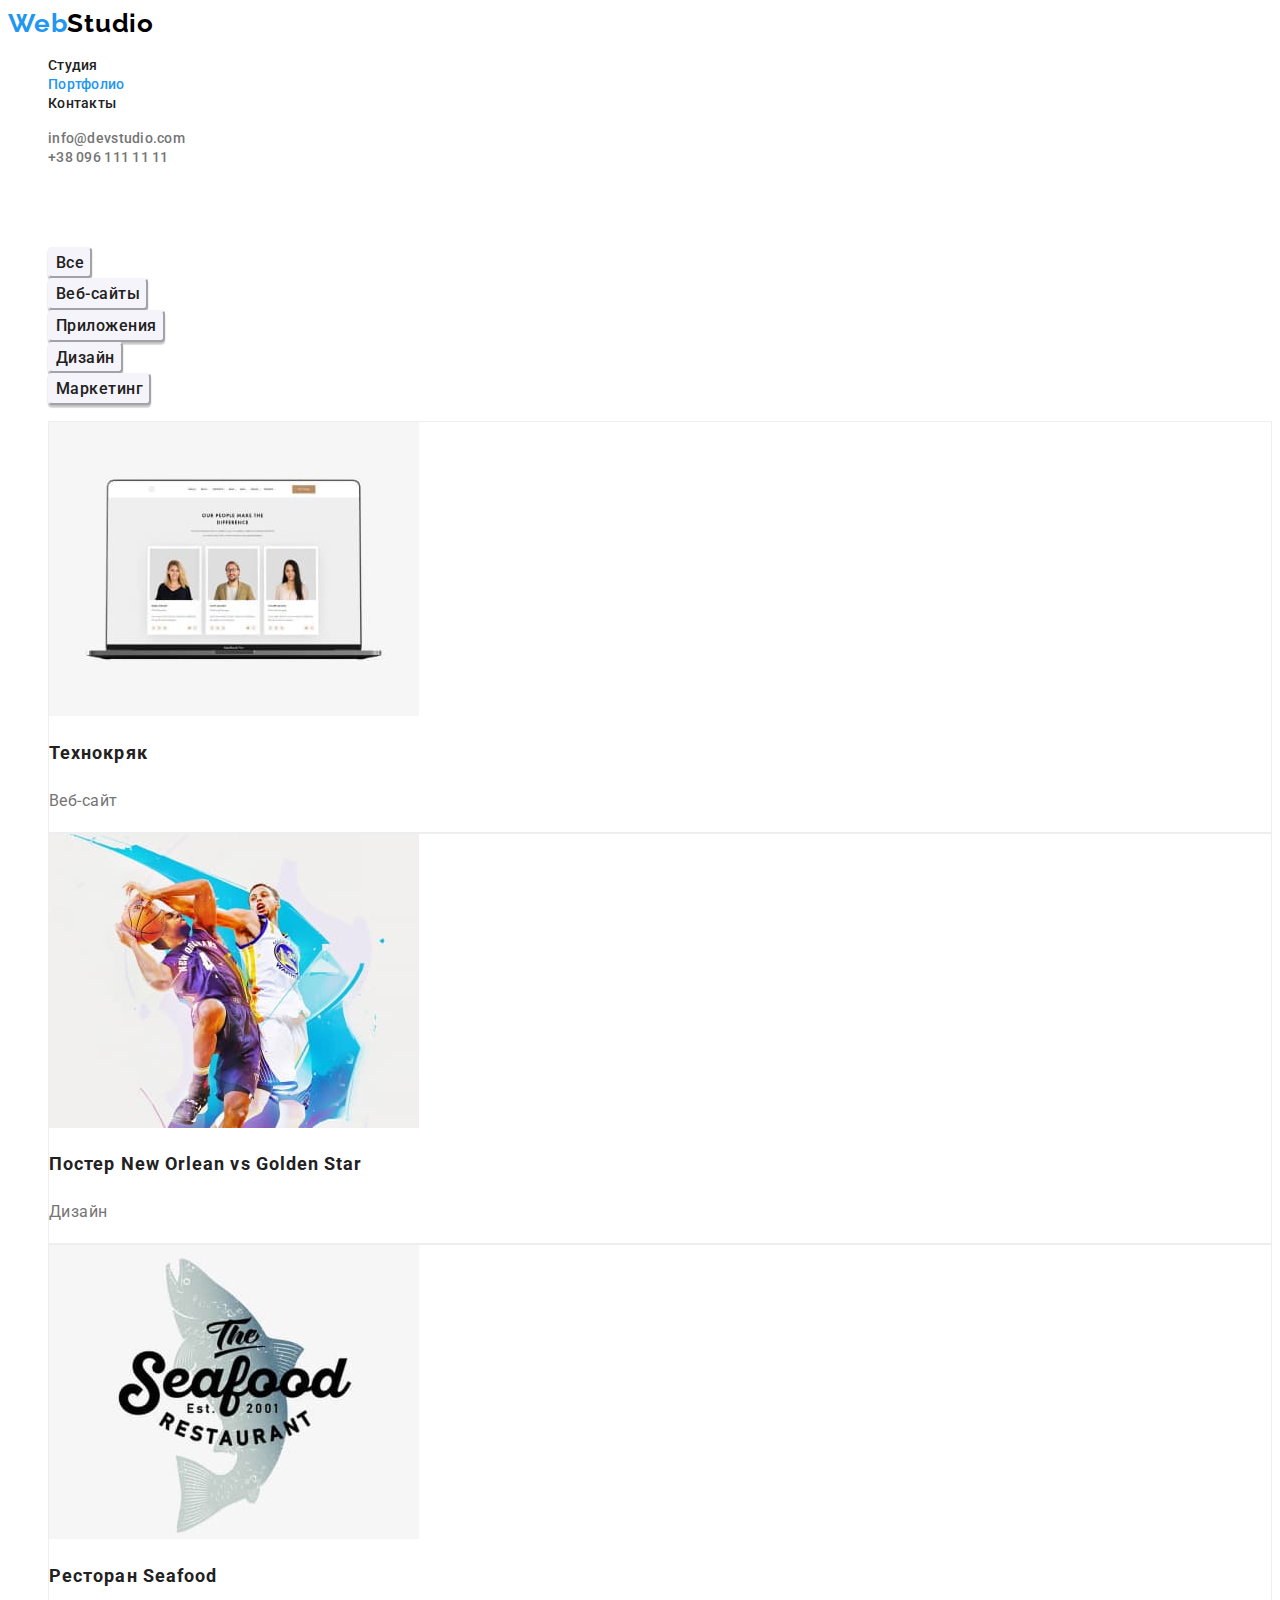
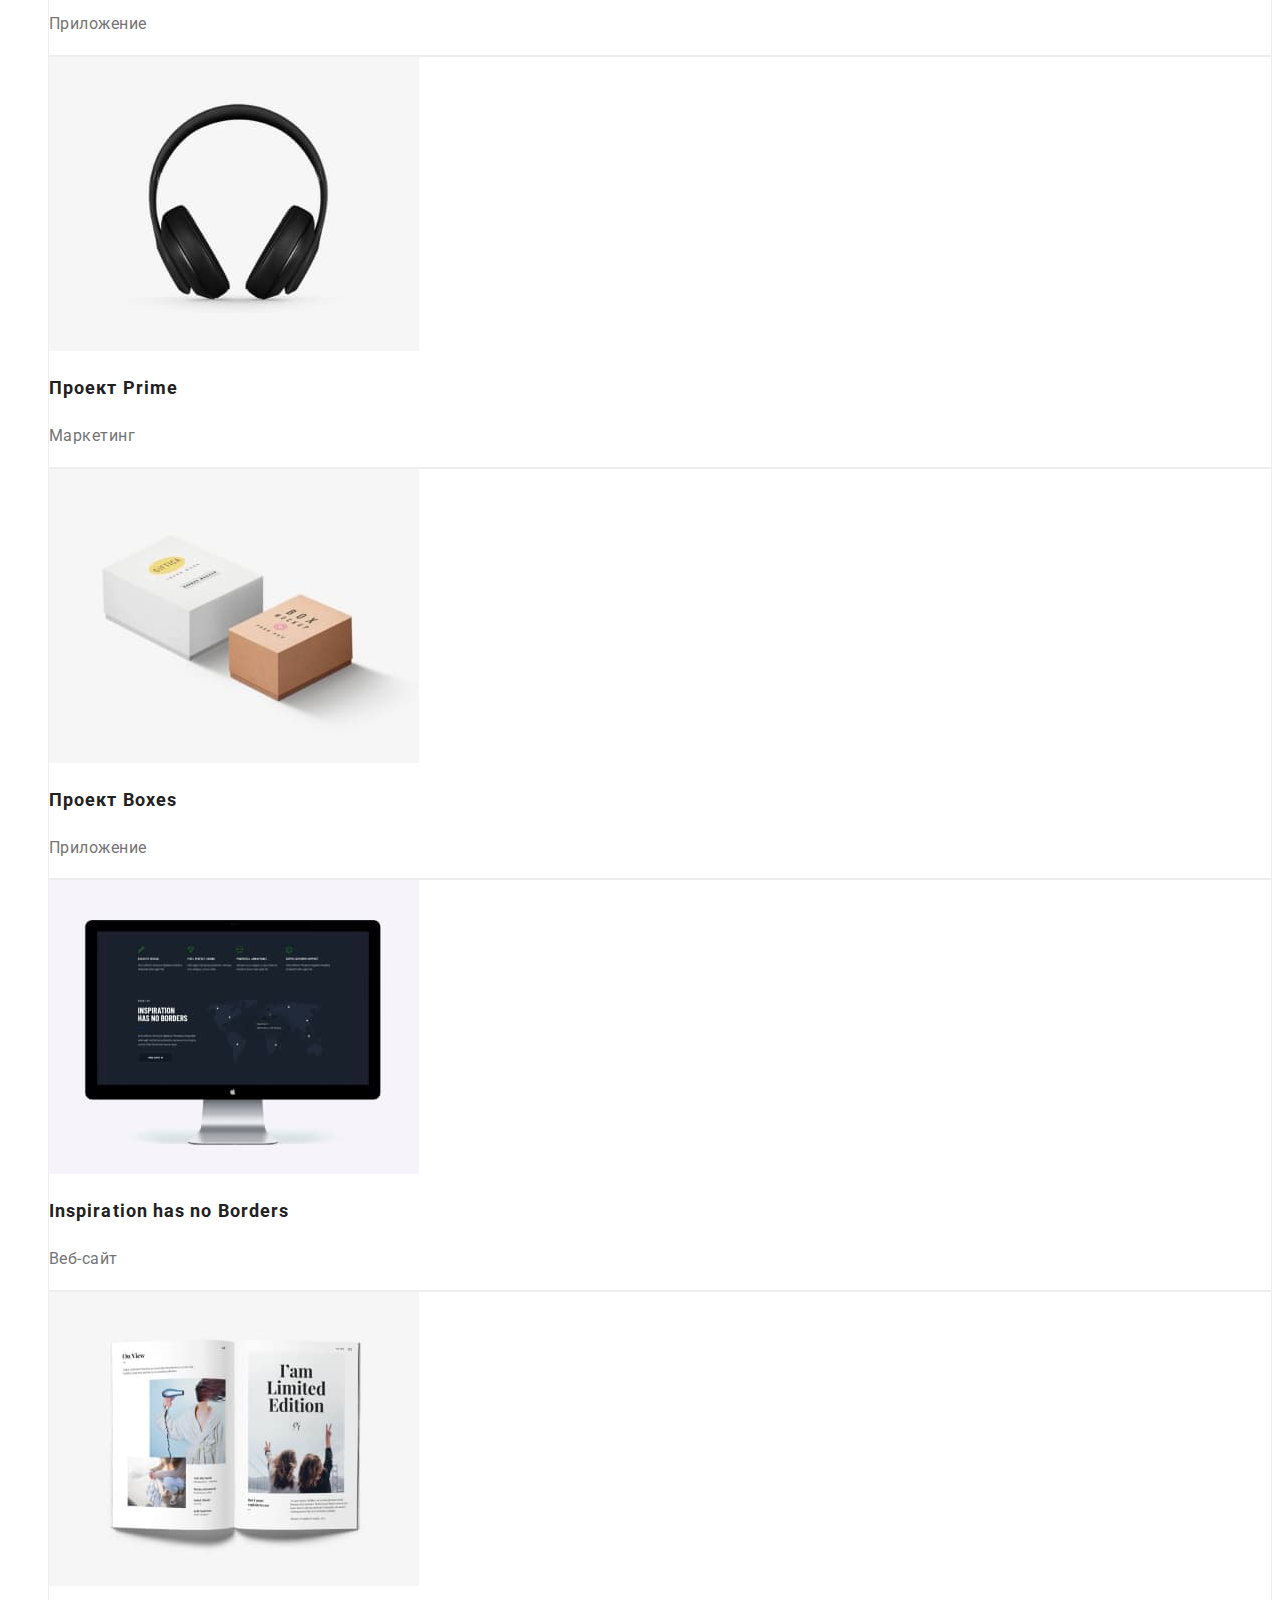
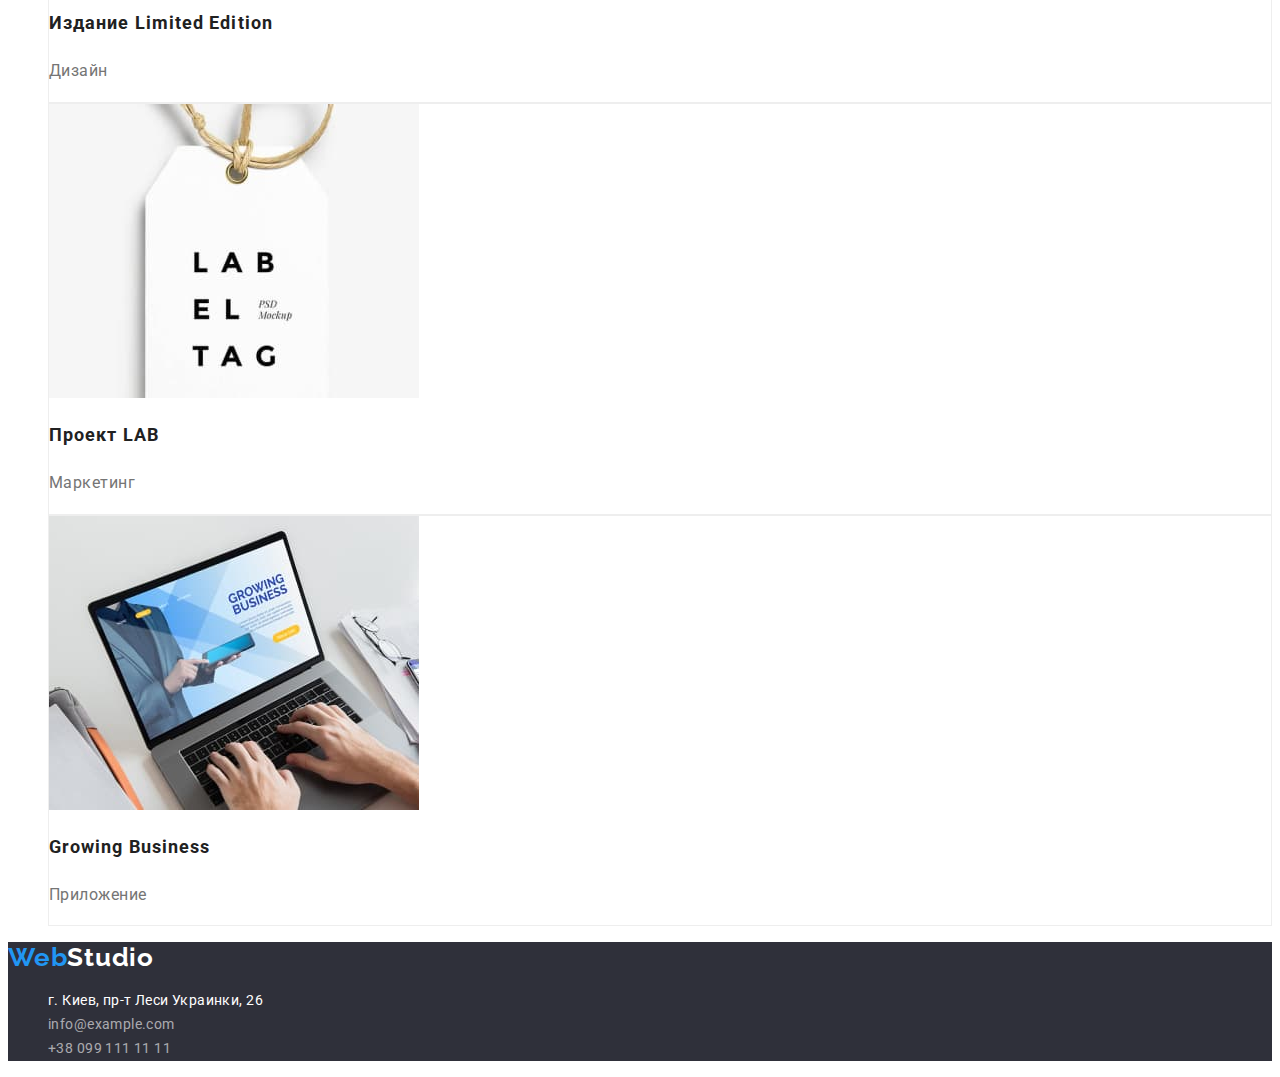
==== commit 65934f55: "Add portfolio styles" ====
--- a/portfolio.html
+++ b/portfolio.html
@@ -22,7 +22,7 @@
             <a href="./index.html" class="header-link link">Студия</a>
           </li>
           <li class="header-item">
-            <a href="" class="header-link link">Портфолио</a>
+            <a href="" class="header-link link current">Портфолио</a>
           </li>
           <li class="header-item">
             <a href="" class="header-link link">Контакты</a>
@@ -61,28 +61,28 @@
         <ul class="project-list list">
           <li class="project-list-item">
             <img src="./images/project1.jpg" alt="образец сайта" width="370" height="294" />
-            <h2>Технокряк</h2>
-            <p>Веб-сайт</p>
+            <h2 class="project-list-title">Технокряк</h2>
+            <p class="project-list-text">Веб-сайт</p>
           </li>
           <li class="project-list-item">
             <img src="./images/project2.jpg" alt="игра в баскетбол" width="370" height="294" />
-            <h2>Постер New Orlean vs Golden Star</h2>
-            <p>Дизайн</p>
+            <h2 class="project-list-title">Постер New Orlean vs Golden Star</h2>
+            <p class="project-list-text">Дизайн</p>
           </li>
           <li class="project-list-item">
             <img src="./images/project3.jpg" alt="лого ресторана" width="370" height="294" />
-            <h2>Ресторан Seafood</h2>
-            <p>Приложение</p>
+            <h2 class="project-list-title">Ресторан Seafood</h2>
+            <p class="project-list-text">Приложение</p>
           </li>
           <li class="project-list-item">
             <img src="./images/project4.jpg" alt="наушники" width="370" height="294" />
-            <h2>Проект Prime</h2>
-            <p>Маркетинг</p>
+            <h2 class="project-list-title">Проект Prime</h2>
+            <p class="project-list-text">Маркетинг</p>
           </li>
           <li class="project-list-item">
             <img src="./images/project5.jpg" alt="две коробки" width="370" height="294" />
-            <h2>Проект Boxes</h2>
-            <p>Приложение</p>
+            <h2 class="project-list-title">Проект Boxes</h2>
+            <p class="project-list-text">Приложение</p>
           </li>
           <li class="project-list-item">
             <img
@@ -91,8 +91,8 @@
               width="370"
               height="294"
             />
-            <h2 lang="en">Inspiration has no Borders</h2>
-            <p>Веб-сайт</p>
+            <h2 lang="en" class="project-list-title">Inspiration has no Borders</h2>
+            <p class="project-list-text">Веб-сайт</p>
           </li>
           <li class="project-list-item">
             <img
@@ -101,13 +101,13 @@
               width="370"
               height="294"
             />
-            <h2>Издание Limited Edition</h2>
-            <p>Дизайн</p>
+            <h2 class="project-list-title">Издание Limited Edition</h2>
+            <p class="project-list-text">Дизайн</p>
           </li>
           <li class="project-list-item">
             <img src="./images/project8.jpg" alt="бирка с лого" width="370" height="294" />
-            <h2>Проект LAB</h2>
-            <p>Маркетинг</p>
+            <h2 class="project-list-title">Проект LAB</h2>
+            <p class="project-list-text">Маркетинг</p>
           </li>
           <li class="project-list-item">
             <img
@@ -116,8 +116,8 @@
               width="370"
               height="294"
             />
-            <h2 lang="en">Growing Business</h2>
-            <p>Приложение</p>
+            <h2 lang="en" class="project-list-title">Growing Business</h2>
+            <p class="project-list-text">Приложение</p>
           </li>
         </ul>
       </section>
--- a/css/styles.css
+++ b/css/styles.css
@@ -1,161 +1,172 @@
 :root {
-    --header-color: ;
-    --main-title-color: 
-    --second-title-color: 
-    --main-btn-color: 
-    --second-btn-color: 
-    --accent-color: 
-  }
+  --background-and-text-color: #ffffff;
+  --hero-and-footer-background-color: #2f303a;
+  --hover-and-focus-color: #2196f3;
+  --main-tittle-color: #212121;
+  --main-text-color: #757575;
+  --main-btn-color: #f5f4fa;
+  --second-btn-color: #188ce8;
+  --black-color: #000000;
+}
 body {
-    font-family: "Roboto", Tahoma, sans-serif;
-}  
+  font-family: 'Roboto', Tahoma, sans-serif;
+}
 .link {
-    text-decoration: none;
+  text-decoration: none;
 }
 .list {
-    list-style: none;
-  }
+  list-style: none;
+}
 
 /* -------------Header------------- */
 .header {
-    background-color: #FFFFFF;
-  }
+  background-color: var(--background-and-text-color);
+}
 .webstudio {
   font-family: 'Raleway';
-font-weight: 700;
-font-size: 26px;
-line-height: 1.19;
-letter-spacing: 0.03em;
+  font-weight: 700;
+  font-size: 26px;
+  line-height: 1.19;
+  letter-spacing: 0.03em;
 }
 .web {
-  color: #2196F3;
+  color: var(--hover-and-focus-color);
 }
 .studio {
-  color: #000000;
+  color: var(--black-color);
 }
 .header-link {
-    font-weight: 500;
-    font-size: 14px;
-    line-height: 1.14;
-    letter-spacing: 0.02em;
-    color: #212121;
+  font-weight: 500;
+  font-size: 14px;
+  line-height: 1.14;
+  letter-spacing: 0.02em;
+  color: var(--main-tittle-color);
 }
 .header-link:hover,
 .header-link:focus {
-  color: #2196F3;
+  color: var(--hover-and-focus-color);
+}
+.current {
+  color: var(--hover-and-focus-color);
 }
 .header-mail,
 .header-tel {
-    font-weight: 500;
-    font-size: 14px;
-    line-height: 1.14;
-    letter-spacing: 0.02em;
-    color: #757575;
+  font-weight: 500;
+  font-size: 14px;
+  line-height: 1.14;
+  letter-spacing: 0.02em;
+  color: var(--main-text-color);
 }
 .header-mail:hover,
 .header-mail:focus,
 .header-tel:hover,
 .header-tel:focus {
-    color: #2196F3;
+  color: var(--hover-and-focus-color);
 }
 
 /* -------------Hero------------- */
 .hero {
-    background-color: #2F303A;
+  background-color: var(--hero-and-footer-background-color);
 }
 .hero-title {
-font-size: 44px;
-line-height: 1.36;
-text-align: center;
-letter-spacing: 0.06em;
-text-transform: uppercase;
-color: #FFFFFF;
+  font-size: 44px;
+  line-height: 1.36;
+  text-align: center;
+  letter-spacing: 0.06em;
+  text-transform: uppercase;
+  color: var(--background-and-text-color);
 }
 .hero-btn {
-font-family: 'Roboto';
-font-style: normal;
-font-weight: 700;
-font-size: 16px;
-line-height: 1.8;
-letter-spacing: 0.06em;
-color: #FFFFFF;
-background-color: #2196F3;
+  font-family: 'Roboto';
+  font-style: normal;
+  font-weight: 700;
+  font-size: 16px;
+  line-height: 1.8;
+  letter-spacing: 0.06em;
+  color: var(--background-and-text-color);
+  background-color: var(--hover-and-focus-color);
 }
 .hero-btn:hover,
 .hero-btn:focus {
-  background-color: #188CE8;
+  background-color: var(--second-btn-color);
 }
 /* -------------Особенности------------- */
+.features-title {
+  visibility: hidden;
+}
 .features-text-title {
-font-size: 14px;
-line-height: 1.14;
-letter-spacing: 0.03em;
-text-transform: uppercase;
-color: #212121;
+  font-size: 14px;
+  line-height: 1.14;
+  letter-spacing: 0.03em;
+  text-transform: uppercase;
+  color: var(--main-tittle-color);
 }
 .features-text {
-font-weight: 400;
-font-size: 14px;
-line-height: 1.71;
-letter-spacing: 0.03em;
-color: #757575;  
+  font-weight: 400;
+  font-size: 14px;
+  line-height: 1.71;
+  letter-spacing: 0.03em;
+  color: var(--main-text-color);
 }
 /* -------------Чем мы занимаемся------------- */
 .working-title {
-font-size: 36px;
-line-height: 1.16;
-letter-spacing: 0.03em;
-color: #212121;
+  font-size: 36px;
+  line-height: 1.16;
+  letter-spacing: 0.03em;
+  color: var(--main-tittle-color);
 }
 /* -------------Наша команда------------- */
 .team {
-  background-color: #F5F4FA;
+  background-color: #f5f4fa;
 }
 .team-list {
-  background-color: #FFFFFF;
+  background-color: var(--background-and-text-color);
+  box-shadow: 0px 1px 3px rgba(0, 0, 0, 0.12), 0px 1px 1px rgba(0, 0, 0, 0.14),
+    0px 2px 1px rgba(0, 0, 0, 0.2);
+  border-radius: 0px 0px 4px 4px;
 }
 .team-title {
-font-size: 36px;
-line-height: 1.16;
-letter-spacing: 0.03em;
-color: #212121;
+  font-size: 36px;
+  line-height: 1.16;
+  letter-spacing: 0.03em;
+  color: var(--main-tittle-color);
 }
 .team-item-title {
-font-weight: 500;
-font-size: 16px;
-line-height: 1.18;
-text-align: center;
-letter-spacing: 0.03em;
-color: #212121;
+  font-weight: 500;
+  font-size: 16px;
+  line-height: 1.18;
+  text-align: center;
+  letter-spacing: 0.03em;
+  color: var(--main-tittle-color);
 }
 .team-item-text {
-font-size: 16px;
-line-height: 1.18;
-text-align: center;
-letter-spacing: 0.03em;
-color: #757575;
+  font-size: 16px;
+  line-height: 1.18;
+  text-align: center;
+  letter-spacing: 0.03em;
+  color: var(--main-text-color);
 }
 /* -------------Footer------------- */
 .footer {
-  background-color: #2F303A;
+  background-color: var(--hero-and-footer-background-color);
 }
 .footer-studio {
-  color: #FFFFFF;
+  color: var(--background-and-text-color);
 }
 .footer-adress {
-font-style: normal;
-font-size: 14px;
-line-height: 1.71;
-letter-spacing: 0.03em;
-color: #FFFFFF;
+  font-style: normal;
+  font-size: 14px;
+  line-height: 1.71;
+  letter-spacing: 0.03em;
+  color: var(--background-and-text-color);
 }
 .footer-mail,
 .footer-tel {
-font-style: normal;
-font-size: 14px;
-line-height: 1.71;
-letter-spacing: 0.03em;
-color: rgba(255, 255, 255, 0.6);
+  font-style: normal;
+  font-size: 14px;
+  line-height: 1.71;
+  letter-spacing: 0.03em;
+  color: rgba(255, 255, 255, 0.6);
 }
 .footer-adress:hover,
 .footer-adress:focus,
@@ -163,38 +174,56 @@
 .footer-mail:focus,
 .footer-tel:hover,
 .footer-tel:focus {
-  color: #2196F3;
+  color: var(--hover-and-focus-color);
 }
 
 /* -------------ПОРТФОЛИО------------- */
 /* -------------Фильтр------------- */
-
 .project-filters-title {
   visibility: hidden;
 }
 .filter-btn {
-  font-family:'Roboto';;
-font-weight: 500;
-font-size: 16px;
-line-height: 1.6;
-text-align: center;
-letter-spacing: 0.03em;
-color: #212121;
-background-color: #F5F4FA;
-border-color: #F5F4FA;
-border-radius: 4px;
-cursor: pointer;
-box-shadow: 0px 3px 1px rgba(0, 0, 0, 0.1), 0px 1px 2px rgba(0, 0, 0, 0.08), 0px 2px 2px rgba(0, 0, 0, 0.12);
+  font-family: 'Roboto';
+  font-weight: 500;
+  font-size: 16px;
+  line-height: 1.6;
+  text-align: center;
+  letter-spacing: 0.03em;
+  color: #212121;
+  background-color: #f5f4fa;
+  border-color: #f5f4fa;
+  border-radius: 4px;
+  cursor: pointer;
+  box-shadow: 0px 3px 1px rgba(0, 0, 0, 0.1), 0px 1px 2px rgba(0, 0, 0, 0.08),
+    0px 2px 2px rgba(0, 0, 0, 0.12);
 }
 .filter-btn:hover,
 .filter-btn:focus {
-  color: #FFFFFF;
-  border-color: #2196F3;
-  background-color: #2196F3;
-}
-
-
-
-
-
-
+  color: var(--background-and-text-color);
+  border-color: var(--hover-and-focus-color);
+  background-color: var(--hover-and-focus-color);
+}
+/* -------------Проекты------------- */
+.project-list-item {
+  background-color: var(--background-and-text-color);
+  border: 1px solid #eeeeee;
+  box-sizing: border-box;
+}
+.project-list-title {
+  font-family: 'Roboto';
+  font-style: normal;
+  font-weight: 700;
+  font-size: 18px;
+  line-height: 2;
+  letter-spacing: 0.06em;
+  color: var(--main-tittle-color);
+}
+.project-list-text {
+  font-family: 'Roboto';
+  font-style: normal;
+  font-weight: 400;
+  font-size: 16px;
+  line-height: 1.8;
+  letter-spacing: 0.03em;
+  color: var(--main-text-color);
+}
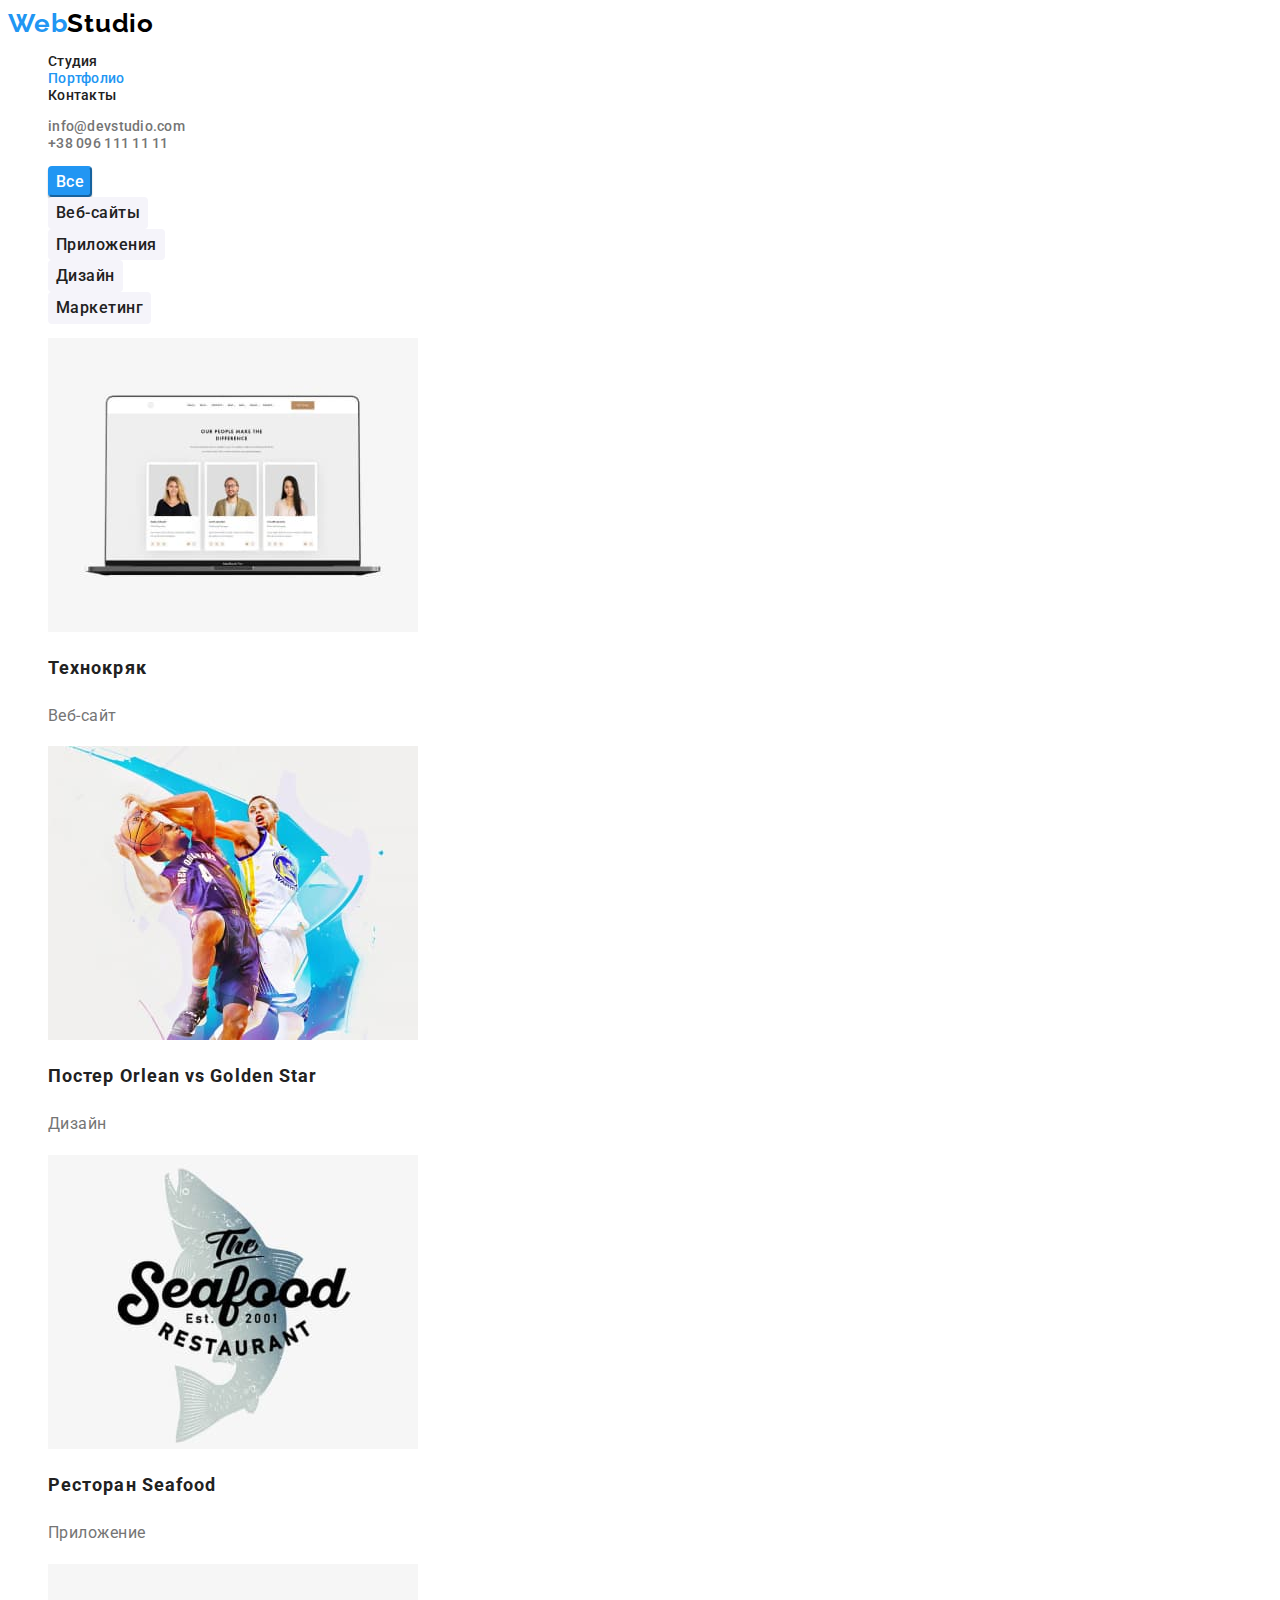
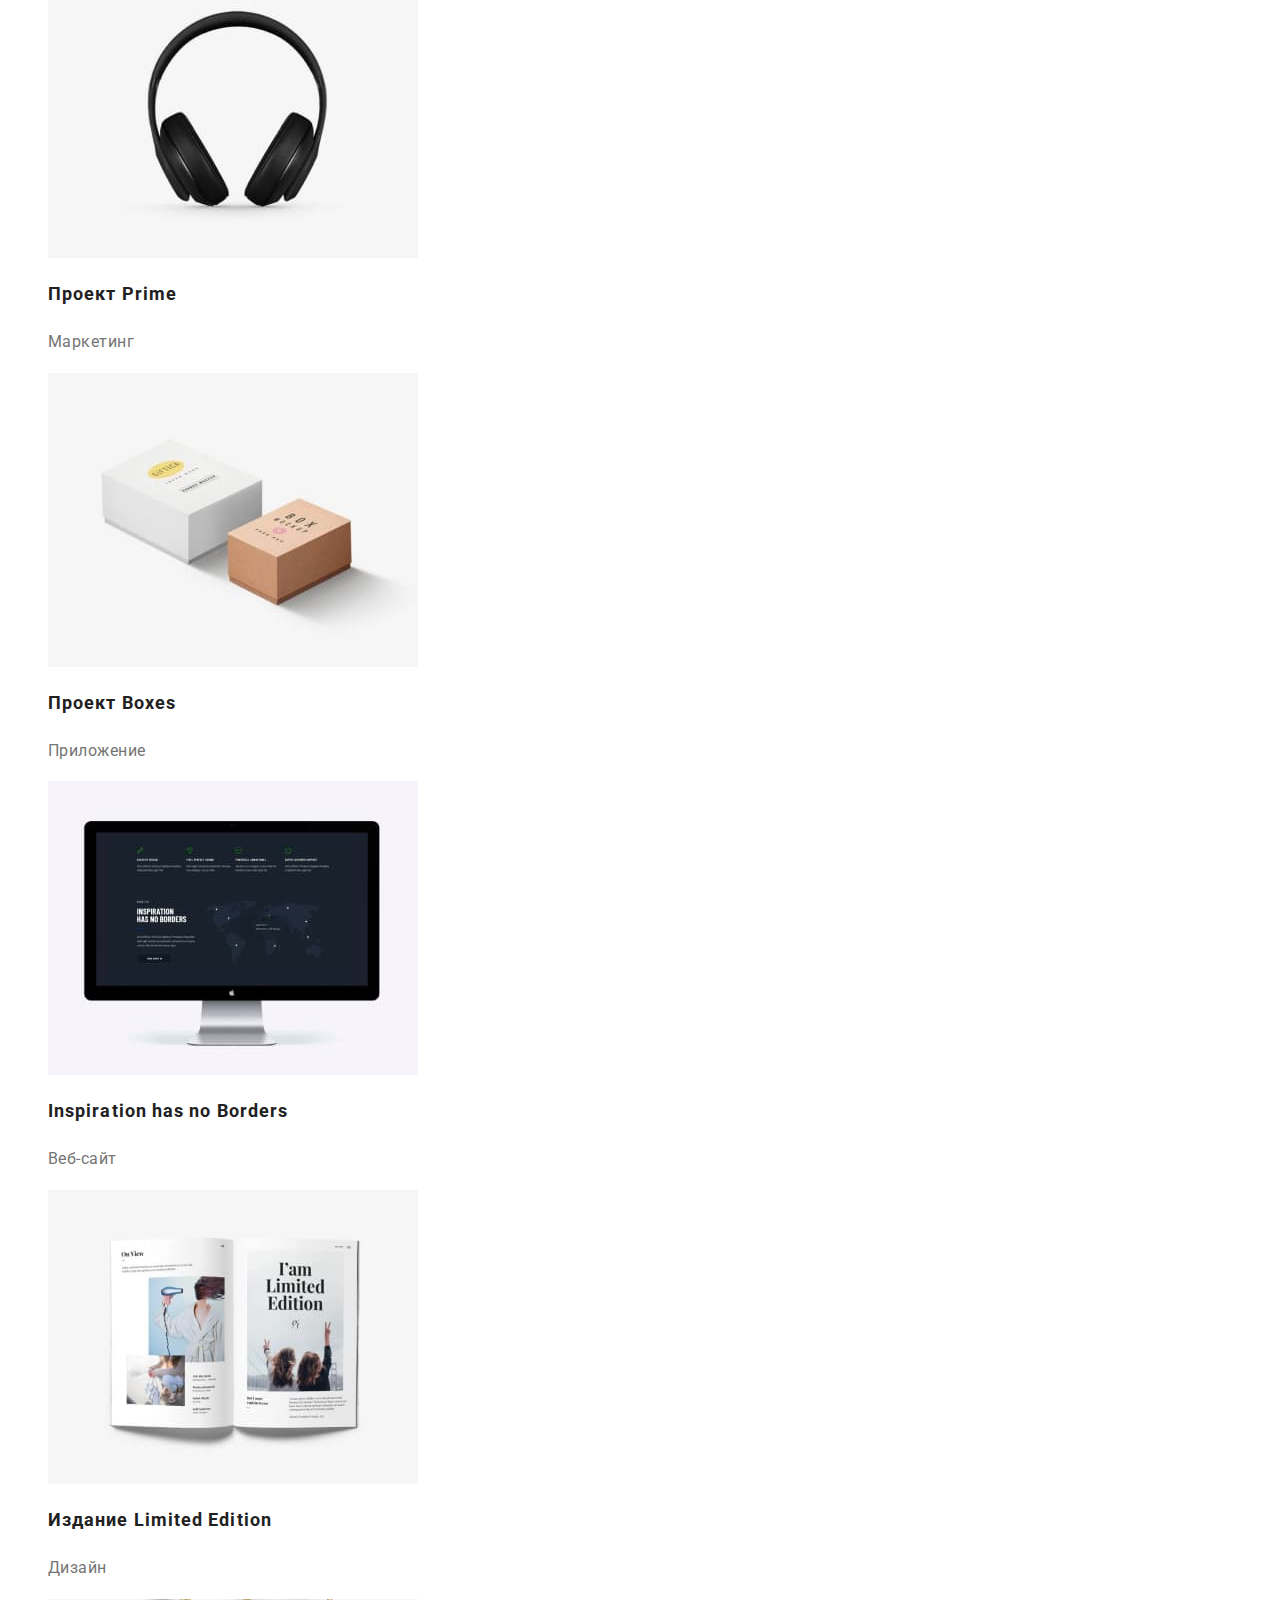
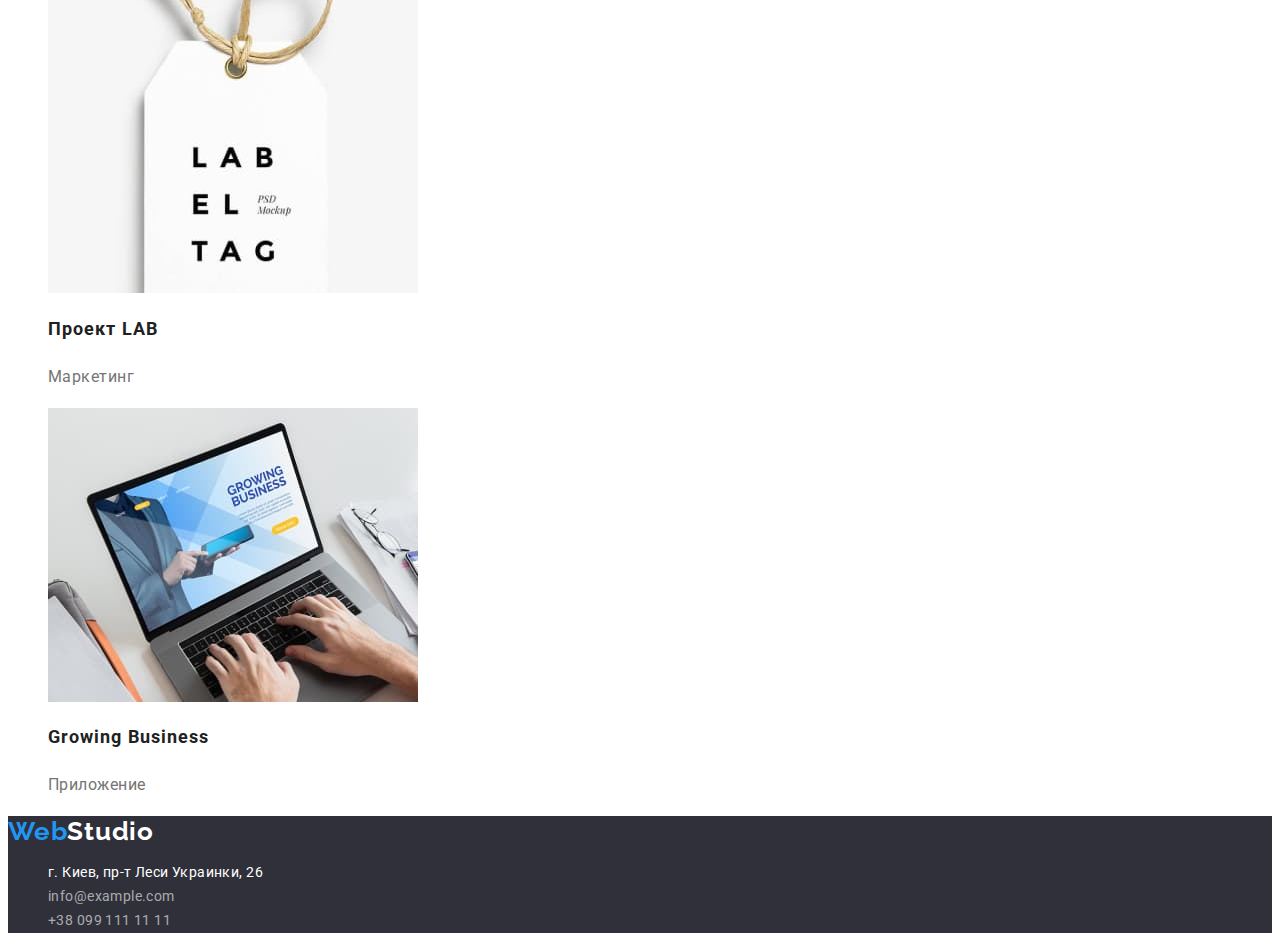
==== commit df615546: "Исправления по ДЗ 2" ====
--- a/portfolio.html
+++ b/portfolio.html
@@ -7,7 +7,7 @@
     <link rel="preconnect" href="https://fonts.googleapis.com" />
     <link rel="preconnect" href="https://fonts.gstatic.com" crossorigin />
     <link
-      href="https://fonts.googleapis.com/css2?family=Oleo+Script&family=Raleway:wght@700&family=Roboto:wght@400;500;700;900&display=swap"
+      href="https://fonts.googleapis.com/css2?family=Raleway:wght@700&family=Roboto:wght@400;500;700;900&display=swap"
       rel="stylesheet"
     />
     <link rel="stylesheet" href="./css/styles.css" />
@@ -43,7 +43,7 @@
         <h1 class="project-filters-title">Фильтр проектов</h1>
         <ul class="button-list list">
           <li class="button-list-item">
-            <button class="filter-btn" type="button">Все</button>
+            <button class="filter-btn first-btn" type="button">Все</button>
           </li>
           <li class="button-list-item">
             <button class="filter-btn" type="button">Веб-сайты</button>
@@ -66,22 +66,22 @@
           </li>
           <li class="project-list-item">
             <img src="./images/project2.jpg" alt="игра в баскетбол" width="370" height="294" />
-            <h2 class="project-list-title">Постер New Orlean vs Golden Star</h2>
+            <h2 class="project-list-title">Постер <span lang="en">Orlean vs Golden Star</span></h2>
             <p class="project-list-text">Дизайн</p>
           </li>
           <li class="project-list-item">
             <img src="./images/project3.jpg" alt="лого ресторана" width="370" height="294" />
-            <h2 class="project-list-title">Ресторан Seafood</h2>
+            <h2 class="project-list-title">Ресторан <span lang="en">Seafood</span></h2>
             <p class="project-list-text">Приложение</p>
           </li>
           <li class="project-list-item">
             <img src="./images/project4.jpg" alt="наушники" width="370" height="294" />
-            <h2 class="project-list-title">Проект Prime</h2>
+            <h2 class="project-list-title">Проект <span lang="en">Prime</span></h2>
             <p class="project-list-text">Маркетинг</p>
           </li>
           <li class="project-list-item">
             <img src="./images/project5.jpg" alt="две коробки" width="370" height="294" />
-            <h2 class="project-list-title">Проект Boxes</h2>
+            <h2 class="project-list-title">Проект <span lang="en">Boxes</span></h2>
             <p class="project-list-text">Приложение</p>
           </li>
           <li class="project-list-item">
@@ -101,12 +101,12 @@
               width="370"
               height="294"
             />
-            <h2 class="project-list-title">Издание Limited Edition</h2>
+            <h2 class="project-list-title">Издание <span lang="en">Limited Edition</span></h2>
             <p class="project-list-text">Дизайн</p>
           </li>
           <li class="project-list-item">
             <img src="./images/project8.jpg" alt="бирка с лого" width="370" height="294" />
-            <h2 class="project-list-title">Проект LAB</h2>
+            <h2 class="project-list-title">Проект <span lang="en">LAB</span></h2>
             <p class="project-list-text">Маркетинг</p>
           </li>
           <li class="project-list-item">
--- a/css/styles.css
+++ b/css/styles.css
@@ -1,15 +1,21 @@
 :root {
-  --background-and-text-color: #ffffff;
-  --hero-and-footer-background-color: #2f303a;
+  --background-white: #ffffff;
+  --text-white: #ffffff;
+  --hero-background-color: #2f303a;
+  --footer-backround-color: #2f303a;
   --hover-and-focus-color: #2196f3;
-  --main-tittle-color: #212121;
+  --main-color: #212121;
   --main-text-color: #757575;
   --main-btn-color: #f5f4fa;
   --second-btn-color: #188ce8;
   --black-color: #000000;
+  --second-background-color: #f5f4fa;
 }
 body {
-  font-family: 'Roboto', Tahoma, sans-serif;
+  font-family: 'Roboto', sans-serif;
+  color: var(--main-color);
+  background-color: var(--background-white);
+  font-size: 14px;
 }
 .link {
   text-decoration: none;
@@ -17,13 +23,27 @@
 .list {
   list-style: none;
 }
+.features-title,
+.project-filters-title {
+  visibility: hidden;
+  position: absolute;
+  white-space: nowrap;
+  width: 1px;
+  height: 1px;
+  overflow: hidden;
+  border: 0;
+  padding: 0;
+  clip: rect(0 0 0 0);
+  clip-path: inset(50%);
+  margin: -1px;
+}
 
 /* -------------Header------------- */
 .header {
-  background-color: var(--background-and-text-color);
+  background-color: var(--background-white);
 }
 .webstudio {
-  font-family: 'Raleway';
+  font-family: 'Raleway', sans-serif;
   font-weight: 700;
   font-size: 26px;
   line-height: 1.19;
@@ -40,14 +60,7 @@
   font-size: 14px;
   line-height: 1.14;
   letter-spacing: 0.02em;
-  color: var(--main-tittle-color);
-}
-.header-link:hover,
-.header-link:focus {
-  color: var(--hover-and-focus-color);
-}
-.current {
-  color: var(--hover-and-focus-color);
+  color: var(--main-color);
 }
 .header-mail,
 .header-tel {
@@ -57,6 +70,9 @@
   letter-spacing: 0.02em;
   color: var(--main-text-color);
 }
+.current,
+.header-link:hover,
+.header-link:focus,
 .header-mail:hover,
 .header-mail:focus,
 .header-tel:hover,
@@ -66,44 +82,40 @@
 
 /* -------------Hero------------- */
 .hero {
-  background-color: var(--hero-and-footer-background-color);
+  background-color: var(--hero-background-color);
 }
 .hero-title {
+  font-weight: 900;
   font-size: 44px;
   line-height: 1.36;
   text-align: center;
   letter-spacing: 0.06em;
   text-transform: uppercase;
-  color: var(--background-and-text-color);
+  color: var(--text-white);
 }
 .hero-btn {
-  font-family: 'Roboto';
-  font-style: normal;
+  font-family: inherit;
   font-weight: 700;
   font-size: 16px;
   line-height: 1.8;
   letter-spacing: 0.06em;
-  color: var(--background-and-text-color);
+  color: var(--text-white);
   background-color: var(--hover-and-focus-color);
+  cursor: pointer;
+  border-color: transparent;
 }
 .hero-btn:hover,
 .hero-btn:focus {
   background-color: var(--second-btn-color);
 }
 /* -------------Особенности------------- */
-.features-title {
-  visibility: hidden;
-}
 .features-text-title {
   font-size: 14px;
   line-height: 1.14;
   letter-spacing: 0.03em;
   text-transform: uppercase;
-  color: var(--main-tittle-color);
 }
 .features-text {
-  font-weight: 400;
-  font-size: 14px;
   line-height: 1.71;
   letter-spacing: 0.03em;
   color: var(--main-text-color);
@@ -113,14 +125,15 @@
   font-size: 36px;
   line-height: 1.16;
   letter-spacing: 0.03em;
-  color: var(--main-tittle-color);
 }
 /* -------------Наша команда------------- */
 .team {
-  background-color: #f5f4fa;
+  background-color: var(--second-background-color);
+}
+.team-item {
+  background-color: var(--background-white);
 }
 .team-list {
-  background-color: var(--background-and-text-color);
   box-shadow: 0px 1px 3px rgba(0, 0, 0, 0.12), 0px 1px 1px rgba(0, 0, 0, 0.14),
     0px 2px 1px rgba(0, 0, 0, 0.2);
   border-radius: 0px 0px 4px 4px;
@@ -129,7 +142,6 @@
   font-size: 36px;
   line-height: 1.16;
   letter-spacing: 0.03em;
-  color: var(--main-tittle-color);
 }
 .team-item-title {
   font-weight: 500;
@@ -137,7 +149,6 @@
   line-height: 1.18;
   text-align: center;
   letter-spacing: 0.03em;
-  color: var(--main-tittle-color);
 }
 .team-item-text {
   font-size: 16px;
@@ -148,17 +159,17 @@
 }
 /* -------------Footer------------- */
 .footer {
-  background-color: var(--hero-and-footer-background-color);
+  background-color: var(--footer-backround-color);
 }
 .footer-studio {
-  color: var(--background-and-text-color);
+  color: var(--text-white);
 }
 .footer-adress {
   font-style: normal;
   font-size: 14px;
   line-height: 1.71;
   letter-spacing: 0.03em;
-  color: var(--background-and-text-color);
+  color: var(--text-white);
 }
 .footer-mail,
 .footer-tel {
@@ -179,49 +190,41 @@
 
 /* -------------ПОРТФОЛИО------------- */
 /* -------------Фильтр------------- */
-.project-filters-title {
-  visibility: hidden;
-}
+
 .filter-btn {
-  font-family: 'Roboto';
+  font-family: inherit;
   font-weight: 500;
   font-size: 16px;
   line-height: 1.6;
   text-align: center;
   letter-spacing: 0.03em;
-  color: #212121;
-  background-color: #f5f4fa;
-  border-color: #f5f4fa;
+  color: var(--main-color);
+  background-color: var(--main-btn-color);
   border-radius: 4px;
   cursor: pointer;
+  border-color: transparent;
+}
+.first-btn,
+.filter-btn:hover,
+.filter-btn:focus {
+  color: var(--text-white);
+  border-color: var(--hover-and-focus-color);
+  background-color: var(--hover-and-focus-color);
   box-shadow: 0px 3px 1px rgba(0, 0, 0, 0.1), 0px 1px 2px rgba(0, 0, 0, 0.08),
     0px 2px 2px rgba(0, 0, 0, 0.12);
-}
-.filter-btn:hover,
-.filter-btn:focus {
-  color: var(--background-and-text-color);
-  border-color: var(--hover-and-focus-color);
-  background-color: var(--hover-and-focus-color);
+  border-radius: 4px;
 }
 /* -------------Проекты------------- */
 .project-list-item {
-  background-color: var(--background-and-text-color);
-  border: 1px solid #eeeeee;
+  background-color: var(--background-white);
   box-sizing: border-box;
 }
 .project-list-title {
-  font-family: 'Roboto';
-  font-style: normal;
-  font-weight: 700;
   font-size: 18px;
   line-height: 2;
   letter-spacing: 0.06em;
-  color: var(--main-tittle-color);
 }
 .project-list-text {
-  font-family: 'Roboto';
-  font-style: normal;
-  font-weight: 400;
   font-size: 16px;
   line-height: 1.8;
   letter-spacing: 0.03em;
